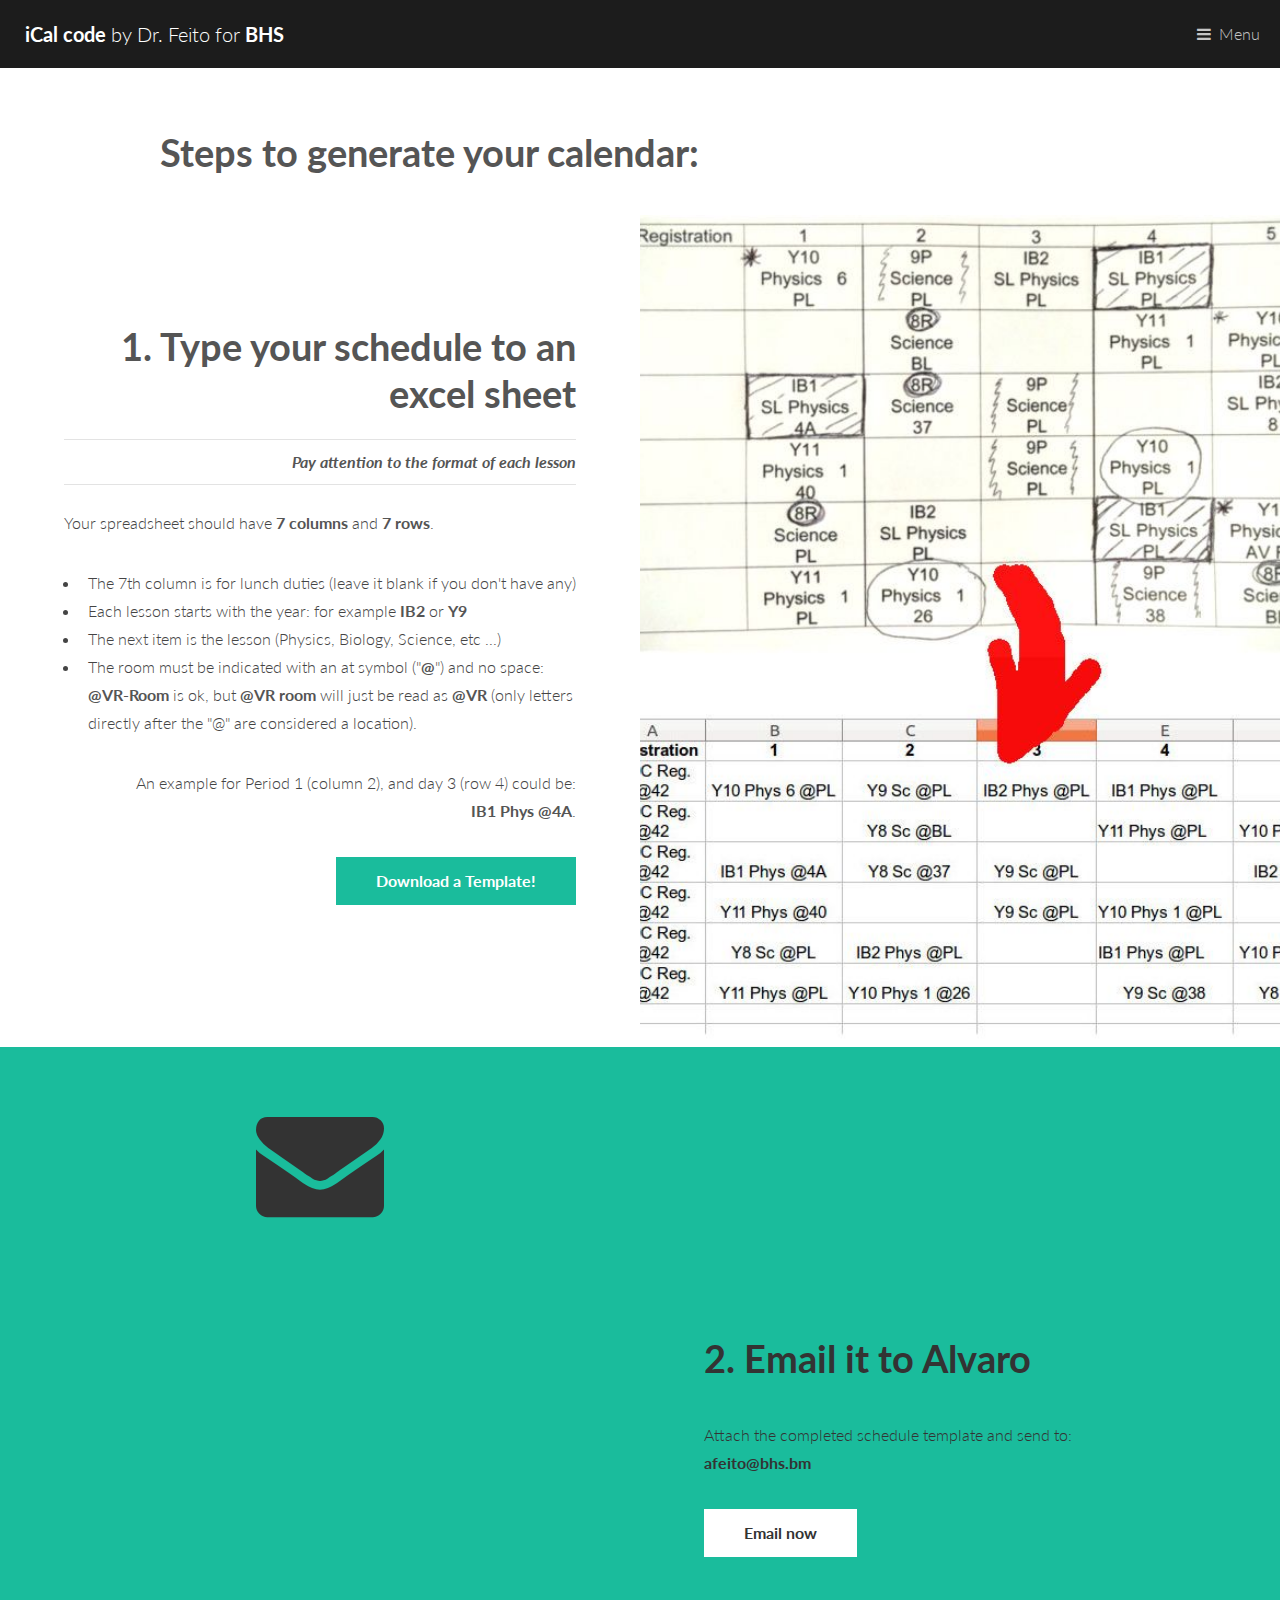
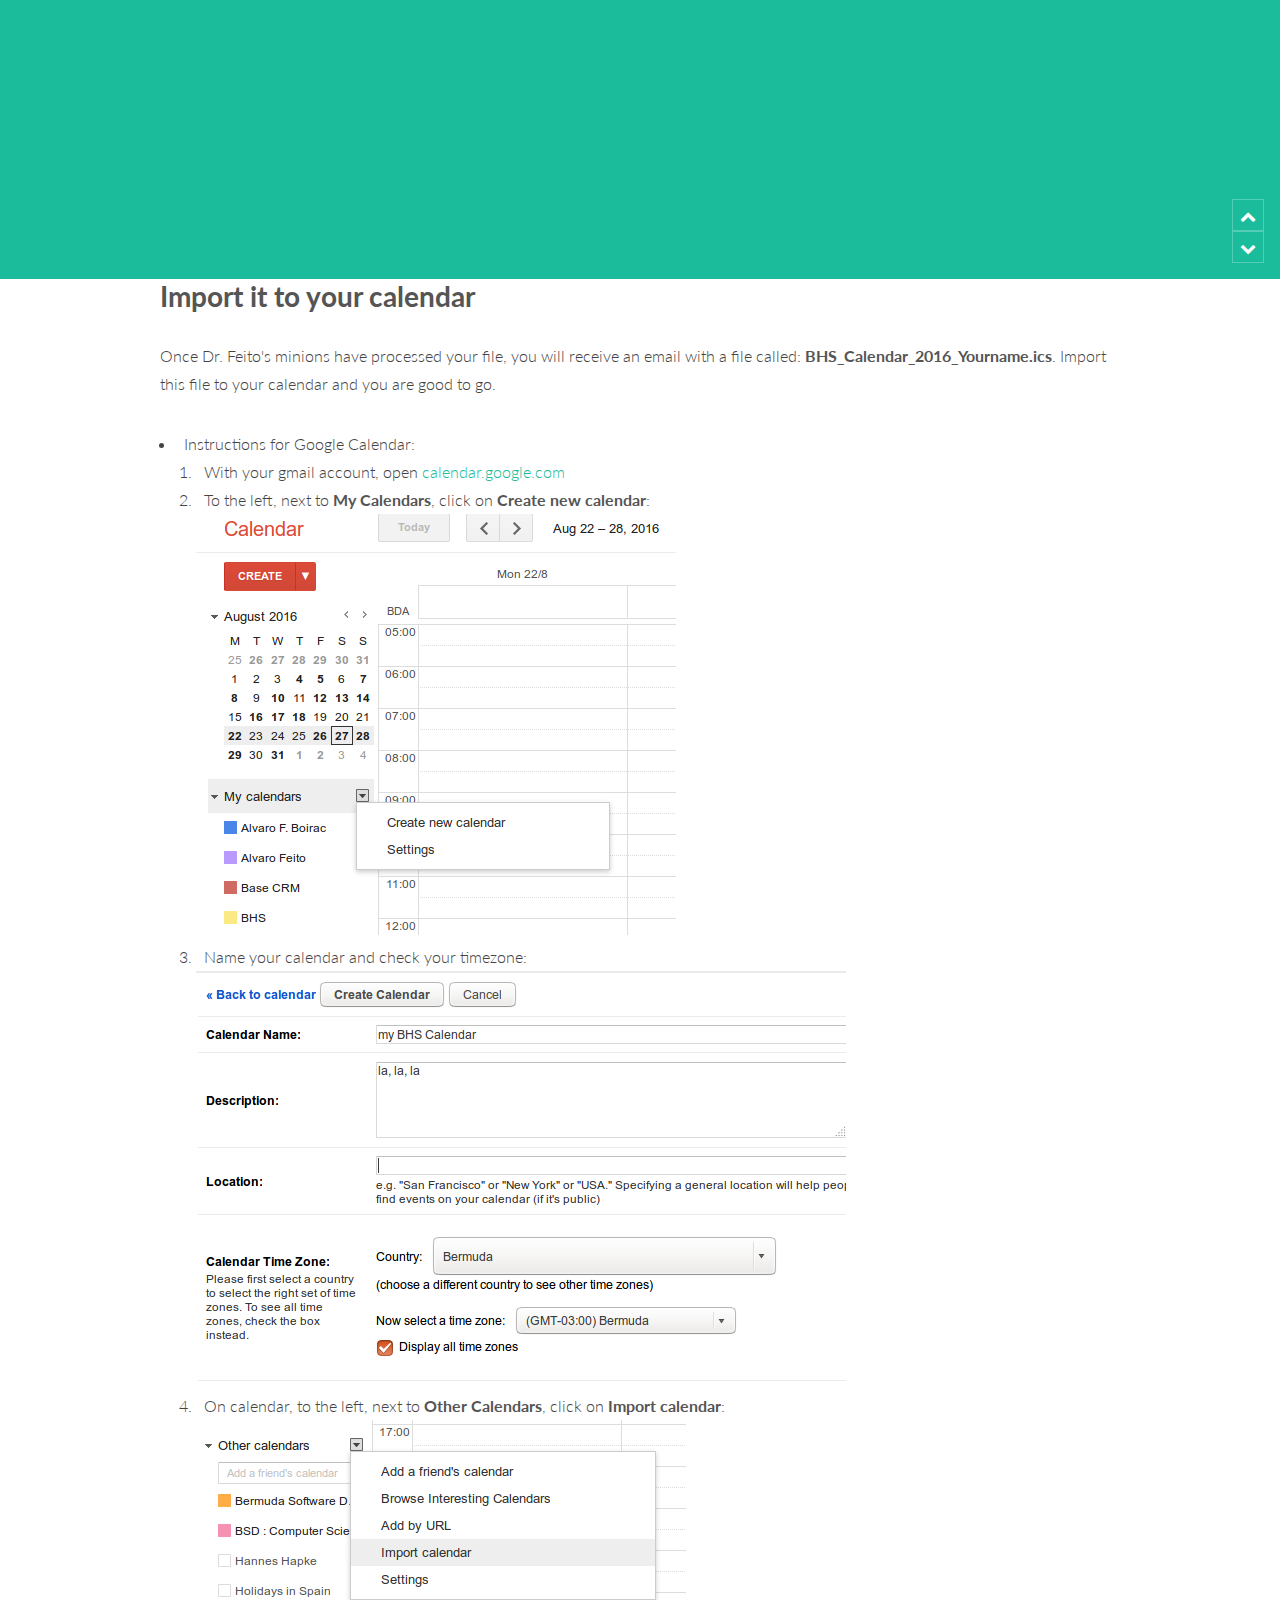
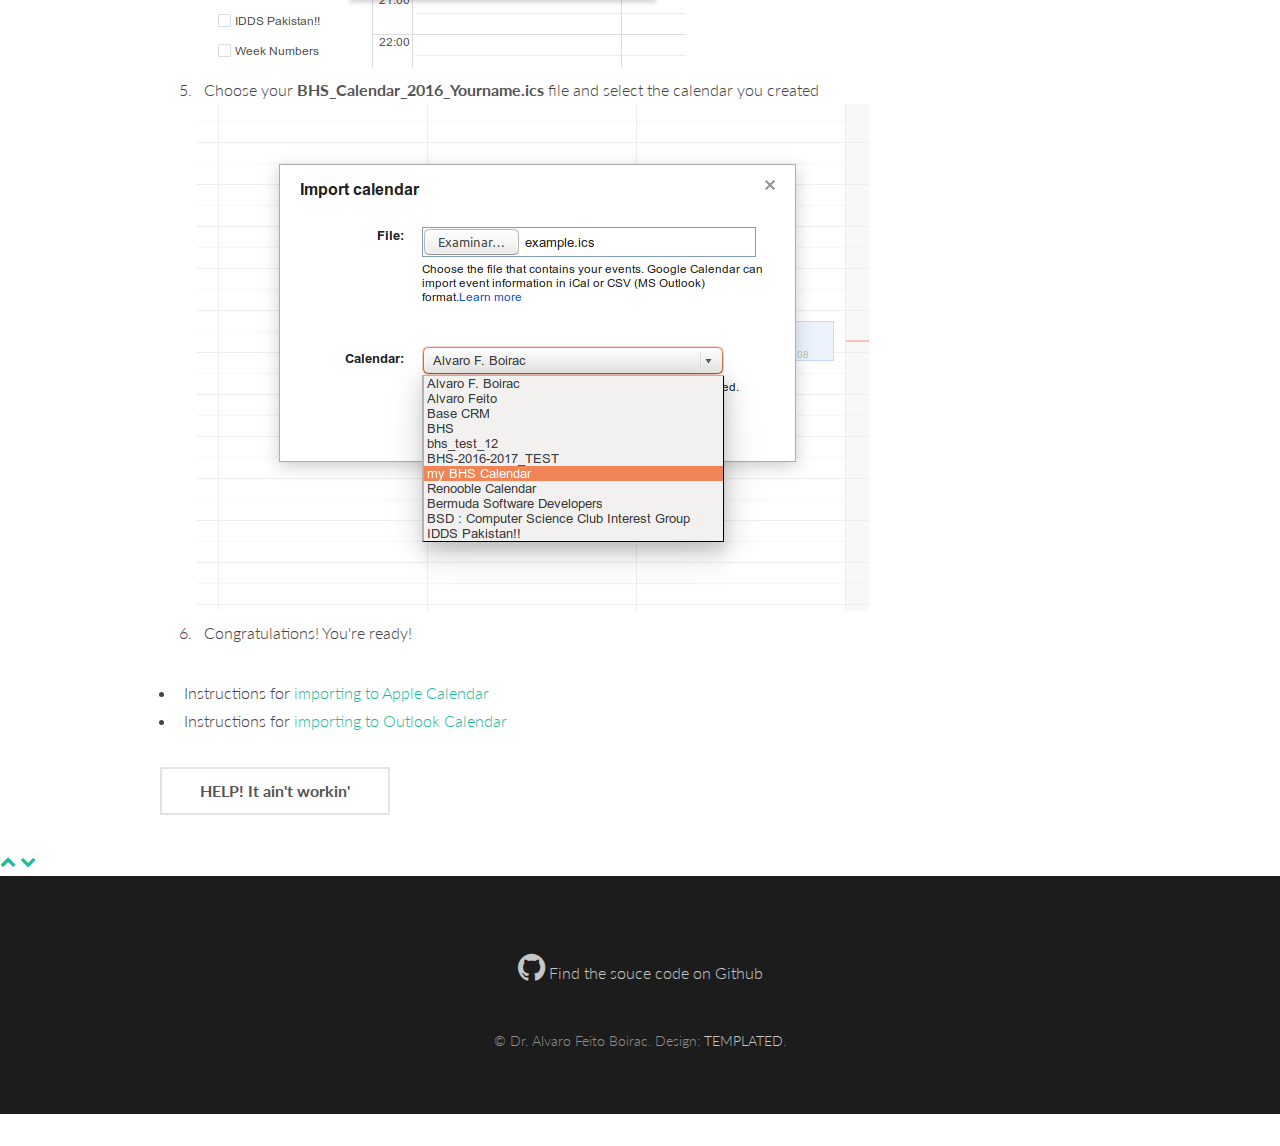
==== get-started/index.html @ 14b626ee "first commit of static website" ====
<!DOCTYPE HTML>
<!--
	Binary by TEMPLATED
	templated.co @templatedco
	Released for free under the Creative Commons Attribution 3.0 license (templated.co/license)
-->
<html>
	<head>
		<title>BHS - iCalendar</title>
		<meta charset="utf-8" />
		<meta name="viewport" content="width=device-width, initial-scale=1" />
		<link rel="stylesheet" href="../assets/css/main.css" />
	</head>
	<body>

		<!-- Header -->
			<header id="header">
				<a href="/" class="logo"><strong>iCal code</strong> by Dr. Feito for <strong>BHS</strong></a>
				<nav>
					<a href="#menu">Menu</a>
				</nav>
			</header>

		<!-- Nav -->
			<nav id="menu">
				<ul class="links">
					<li><a href="/">Home</a></li>
					<li><a href="/get-started/">Get Calendar</a></li>
     				<li><a href="/help/">Help</a></li>
<!-- 					<li><a href="elements.html">Elements</a></li> -->
				</ul>
			</nav>

<section id="main">
				<div class="inner">
					<h1>Steps to generate your calendar:</h1>
 				</div>

		<!-- One -->
			<article id="one" class="post">
				<div class="image">
					<img src="../images/convert_schedule_small.jpg" alt="google calendar conversion" />
				</div>
				<div class="content">
					<div class="inner">
						<header>
							<h2><a href="getting_started.html">1. Type your schedule to an excel sheet</a></h2>
							<p class="info"><strong>Pay attention to the format of each lesson</strong></p>
						</header>

							<p style="text-align:left;">
								Your spreadsheet should have <strong>7 columns</strong> and <strong>7 rows</strong>.
								<ul style="text-align:left;">
								<li>The 7th column is for lunch duties (leave it blank if you don't have any)</li>
								<li>Each lesson starts with the year:  for example <strong>IB2</strong> or <strong>Y9</strong> </li>
								<li>The next item is the lesson (Physics, Biology, Science, etc ...)</li>
								<li>The room must be indicated with an at symbol ("<strong>@</strong>") and no space: <strong>@VR-Room</strong> is ok, but <strong>@VR room</strong> will just be read as <strong>@VR</strong> (only letters directly after the "@" are considered a location). </li>
								</ul>
								An example for Period 1 (column 2), and day 3 (row 4) could be:<br />
								<strong>IB1 Phys @4A</strong>.
							</p>
						<ul class="actions">
							<li><a href="../assets/timetable_template.xlsx" target="_blank" class="button scrolly next"> Download a Template!</a></li>
						</ul>
					</div>
					</div>
			</article>



		<!-- Two -->
			<article id="two" class="post invert style1 alt">
				<div class="image">
				<span class="icon fa-envelope" style="align:center; font-size:8em; color:#333; padding:0 20% 0% 40%"></span>
				</div>
				<div class="content">
					<div class="inner">
						<header>
							<h2><a href="getting_started.html" style="color:#333;">2. Email it to Alvaro</a></h2>


						</header>
						<p style="color:#333;">Attach the completed schedule template and send to: <br />
						<b style="color:#333;"> afeito@bhs.bm </b>
						 </p>
						<ul class="actions">
							<li><a href="mailto:afeito@bhs.bm?Subject=BHS%20Calendar%20request" target="_top" class="button"><span style="color:#333;">Email now</span></a></li>
						</ul>
					</div>
					<div class="postnav">
						<a href="#one" class="scrolly prev"><span class="icon fa-chevron-up"></span></a>
						<a href="#three" class="scrolly next"><span class="icon fa-chevron-down"></span></a>
					</div>
				</div>
			</article>

		<!-- Three -->
<!-- 			<article id="three" class="post style2"> -->
<!-- 				<div class="image">
					<img src="../images/android_template.png" alt="" data-position="80% center" />
				</div>
 -->				<div class="content">
					<div id="#instructions" class="inner">
						<header>
							<h2><a href="getting_started.html">Import it to your calendar</a></h2>
<!-- 							<p class="info">3 days ago by <a href="#">Jane Doe</a></p> -->
						</header>
						<p>Once Dr. Feito's minions have processed your file, you will receive an email with a file called:
						<strong>BHS_Calendar_2016_Yourname.ics</strong>.  Import this file to your calendar and you are good to go.
						</p>
						<p>
						<ul>
							<li>Instructions for Google Calendar:</li>
							<ol>
							<li> With your gmail account, open <a href="https://calendar.google.com/"> calendar.google.com </a></li>
							<li> To the left, next to <strong>My Calendars</strong>, click on <strong>Create new calendar</strong>:</li>
							<img src="../images/tutorial_1.png">
							<li> Name your calendar and check your timezone: </li>
							<img src="../images/tutorial_2.png">
							<li> On calendar, to the left, next to <strong>Other Calendars</strong>, click on <strong>Import calendar</strong>: </li>
							<img src="../images/tutorial_3.png">
							<li> Choose your <strong>BHS_Calendar_2016_Yourname.ics</strong> file and select the calendar you created</li>
							<img src="../images/tutorial_4.png">
							<li>Congratulations! You're ready!</li>
							</ol>

							<li>Instructions for <a href="https://support.apple.com/kb/PH11524?locale=en_GB">importing to Apple Calendar</a></li>
							<li>Instructions for <a href="https://support.office.com/en-us/article/Import-or-subscribe-to-a-calendar-in-Outlook-com-or-Outlook-on-the-web-CFF1429C-5AF6-41EC-A5B4-74F2C278E98C">importing to Outlook Calendar</a></li>
						</ul>
						</p>
						<ul class="actions">
							<li><a href="help.html" class="button alt">HELP! It ain't workin'</a></li>
						</ul>
					</div>
					<div class="postnav">
						<a href="#two" class="scrolly prev"><span class="icon fa-chevron-up"></span></a>
						<a href="#four" class="scrolly next"><span class="icon fa-chevron-down"></span></a>
					</div>
				</div>
<!-- 			</article> -->

		<!-- Footer -->
			<footer id="footer">
				<ul class="icons">
					<li><a href="#" class="icon fa-github"><span class="label">Github</span></a> <a href="https://github.com/alphydan/bhs-ical"> Find the souce code on Github</a></li>
				</ul>
				<div class="copyright">
					&copy; Dr. Alvaro Feito Boirac. Design: <a href="https://templated.co">TEMPLATED</a>.
				</div>
			</footer>

		<!-- Scripts -->
			<script src="../assets/js/jquery.min.js"></script>
			<script src="../assets/js/jquery.scrolly.min.js"></script>
			<script src="../assets/js/skel.min.js"></script>
			<script src="../assets/js/util.js"></script>
			<script src="../assets/js/main.js"></script>

	</body>
</html>
---- assets/css/main.css ----
@charset "UTF-8";
@import url(font-awesome.min.css);
@import url("https://fonts.googleapis.com/css?family=Lato:300,700,300italic,700italic");

/*
	Binary by TEMPLATED
	templated.co @templatedco
	Released for free under the Creative Commons Attribution 3.0 license (templated.co/license)
*/

/* Reset */

	html, body, div, span, applet, object, iframe, h1, h2, h3, h4, h5, h6, p, blockquote, pre, a, abbr, acronym, address, big, cite, code, del, dfn, em, img, ins, kbd, q, s, samp, small, strike, strong, sub, sup, tt, var, b, u, i, center, dl, dt, dd, ol, ul, li, fieldset, form, label, legend, table, caption, tbody, tfoot, thead, tr, th, td, article, aside, canvas, details, embed, figure, figcaption, footer, header, hgroup, menu, nav, output, ruby, section, summary, time, mark, audio, video {
		margin: 0;
		padding: 0;
		border: 0;
		font-size: 100%;
		font: inherit;
		vertical-align: baseline;
	}

	article, aside, details, figcaption, figure, footer, header, hgroup, menu, nav, section {
		display: block;
	}

	body {
		line-height: 1;
	}

	ol, ul {
		list-style: none;
	}

	blockquote, q {
		quotes: none;
	}

	blockquote:before, blockquote:after, q:before, q:after {
		content: '';
		content: none;
	}

	table {
		border-collapse: collapse;
		border-spacing: 0;
	}

	body {
		-webkit-text-size-adjust: none;
	}

/* Box Model */

	*, *:before, *:after {
		-moz-box-sizing: border-box;
		-webkit-box-sizing: border-box;
		box-sizing: border-box;
	}

/* Containers */

	.container {
		margin-left: auto;
		margin-right: auto;
	}

	.container.\31 25\25 {
		width: 100%;
		max-width: 100em;
		min-width: 80em;
	}

	.container.\37 5\25 {
		width: 60em;
	}

	.container.\35 0\25 {
		width: 40em;
	}

	.container.\32 5\25 {
		width: 20em;
	}

	.container {
		width: 80em;
	}

	@media screen and (max-width: 1680px) {

		.container.\31 25\25 {
			width: 100%;
			max-width: 100em;
			min-width: 80em;
		}

		.container.\37 5\25 {
			width: 60em;
		}

		.container.\35 0\25 {
			width: 40em;
		}

		.container.\32 5\25 {
			width: 20em;
		}

		.container {
			width: 80em;
		}

	}

	@media screen and (max-width: 1280px) {

		.container.\31 25\25 {
			width: 100%;
			max-width: 81.25em;
			min-width: 65em;
		}

		.container.\37 5\25 {
			width: 48.75em;
		}

		.container.\35 0\25 {
			width: 32.5em;
		}

		.container.\32 5\25 {
			width: 16.25em;
		}

		.container {
			width: 65em;
		}

	}

	@media screen and (max-width: 980px) {

		.container.\31 25\25 {
			width: 100%;
			max-width: 112.5%;
			min-width: 90%;
		}

		.container.\37 5\25 {
			width: 67.5%;
		}

		.container.\35 0\25 {
			width: 45%;
		}

		.container.\32 5\25 {
			width: 22.5%;
		}

		.container {
			width: 90%;
		}

	}

	@media screen and (max-width: 736px) {

		.container.\31 25\25 {
			width: 100%;
			max-width: 112.5%;
			min-width: 90%;
		}

		.container.\37 5\25 {
			width: 67.5%;
		}

		.container.\35 0\25 {
			width: 45%;
		}

		.container.\32 5\25 {
			width: 22.5%;
		}

		.container {
			width: 90% !important;
		}

	}

	@media screen and (max-width: 480px) {

		.container.\31 25\25 {
			width: 100%;
			max-width: 112.5%;
			min-width: 90%;
		}

		.container.\37 5\25 {
			width: 67.5%;
		}

		.container.\35 0\25 {
			width: 45%;
		}

		.container.\32 5\25 {
			width: 22.5%;
		}

		.container {
			width: 90% !important;
		}

	}

/* Grid */

	.row {
		border-bottom: solid 1px transparent;
		-moz-box-sizing: border-box;
		-webkit-box-sizing: border-box;
		box-sizing: border-box;
	}

	.row > * {
		float: left;
		-moz-box-sizing: border-box;
		-webkit-box-sizing: border-box;
		box-sizing: border-box;
	}

	.row:after, .row:before {
		content: '';
		display: block;
		clear: both;
		height: 0;
	}

	.row.uniform > * > :first-child {
		margin-top: 0;
	}

	.row.uniform > * > :last-child {
		margin-bottom: 0;
	}

	.row.\30 \25 > * {
		padding: 0 0 0 0em;
	}

	.row.\30 \25 {
		margin: 0 0 -1px 0em;
	}

	.row.uniform.\30 \25 > * {
		padding: 0em 0 0 0em;
	}

	.row.uniform.\30 \25 {
		margin: 0em 0 -1px 0em;
	}

	.row > * {
		padding: 0 0 0 2em;
	}

	.row {
		margin: 0 0 -1px -2em;
	}

	.row.uniform > * {
		padding: 2em 0 0 2em;
	}

	.row.uniform {
		margin: -2em 0 -1px -2em;
	}

	.row.\32 00\25 > * {
		padding: 0 0 0 4em;
	}

	.row.\32 00\25 {
		margin: 0 0 -1px -4em;
	}

	.row.uniform.\32 00\25 > * {
		padding: 4em 0 0 4em;
	}

	.row.uniform.\32 00\25 {
		margin: -4em 0 -1px -4em;
	}

	.row.\31 50\25 > * {
		padding: 0 0 0 3em;
	}

	.row.\31 50\25 {
		margin: 0 0 -1px -3em;
	}

	.row.uniform.\31 50\25 > * {
		padding: 3em 0 0 3em;
	}

	.row.uniform.\31 50\25 {
		margin: -3em 0 -1px -3em;
	}

	.row.\35 0\25 > * {
		padding: 0 0 0 1em;
	}

	.row.\35 0\25 {
		margin: 0 0 -1px -1em;
	}

	.row.uniform.\35 0\25 > * {
		padding: 1em 0 0 1em;
	}

	.row.uniform.\35 0\25 {
		margin: -1em 0 -1px -1em;
	}

	.row.\32 5\25 > * {
		padding: 0 0 0 0.5em;
	}

	.row.\32 5\25 {
		margin: 0 0 -1px -0.5em;
	}

	.row.uniform.\32 5\25 > * {
		padding: 0.5em 0 0 0.5em;
	}

	.row.uniform.\32 5\25 {
		margin: -0.5em 0 -1px -0.5em;
	}

	.\31 2u, .\31 2u\24 {
		width: 100%;
		clear: none;
		margin-left: 0;
	}

	.\31 1u, .\31 1u\24 {
		width: 91.6666666667%;
		clear: none;
		margin-left: 0;
	}

	.\31 0u, .\31 0u\24 {
		width: 83.3333333333%;
		clear: none;
		margin-left: 0;
	}

	.\39 u, .\39 u\24 {
		width: 75%;
		clear: none;
		margin-left: 0;
	}

	.\38 u, .\38 u\24 {
		width: 66.6666666667%;
		clear: none;
		margin-left: 0;
	}

	.\37 u, .\37 u\24 {
		width: 58.3333333333%;
		clear: none;
		margin-left: 0;
	}

	.\36 u, .\36 u\24 {
		width: 50%;
		clear: none;
		margin-left: 0;
	}

	.\35 u, .\35 u\24 {
		width: 41.6666666667%;
		clear: none;
		margin-left: 0;
	}

	.\34 u, .\34 u\24 {
		width: 33.3333333333%;
		clear: none;
		margin-left: 0;
	}

	.\33 u, .\33 u\24 {
		width: 25%;
		clear: none;
		margin-left: 0;
	}

	.\32 u, .\32 u\24 {
		width: 16.6666666667%;
		clear: none;
		margin-left: 0;
	}

	.\31 u, .\31 u\24 {
		width: 8.3333333333%;
		clear: none;
		margin-left: 0;
	}

	.\31 2u\24 + *,
	.\31 1u\24 + *,
	.\31 0u\24 + *,
	.\39 u\24 + *,
	.\38 u\24 + *,
	.\37 u\24 + *,
	.\36 u\24 + *,
	.\35 u\24 + *,
	.\34 u\24 + *,
	.\33 u\24 + *,
	.\32 u\24 + *,
	.\31 u\24 + * {
		clear: left;
	}

	.\-11u {
		margin-left: 91.66667%;
	}

	.\-10u {
		margin-left: 83.33333%;
	}

	.\-9u {
		margin-left: 75%;
	}

	.\-8u {
		margin-left: 66.66667%;
	}

	.\-7u {
		margin-left: 58.33333%;
	}

	.\-6u {
		margin-left: 50%;
	}

	.\-5u {
		margin-left: 41.66667%;
	}

	.\-4u {
		margin-left: 33.33333%;
	}

	.\-3u {
		margin-left: 25%;
	}

	.\-2u {
		margin-left: 16.66667%;
	}

	.\-1u {
		margin-left: 8.33333%;
	}

	@media screen and (max-width: 1680px) {

		.row > * {
			padding: 0 0 0 2em;
		}

		.row {
			margin: 0 0 -1px -2em;
		}

		.row.uniform > * {
			padding: 2em 0 0 2em;
		}

		.row.uniform {
			margin: -2em 0 -1px -2em;
		}

		.row.\32 00\25 > * {
			padding: 0 0 0 4em;
		}

		.row.\32 00\25 {
			margin: 0 0 -1px -4em;
		}

		.row.uniform.\32 00\25 > * {
			padding: 4em 0 0 4em;
		}

		.row.uniform.\32 00\25 {
			margin: -4em 0 -1px -4em;
		}

		.row.\31 50\25 > * {
			padding: 0 0 0 3em;
		}

		.row.\31 50\25 {
			margin: 0 0 -1px -3em;
		}

		.row.uniform.\31 50\25 > * {
			padding: 3em 0 0 3em;
		}

		.row.uniform.\31 50\25 {
			margin: -3em 0 -1px -3em;
		}

		.row.\35 0\25 > * {
			padding: 0 0 0 1em;
		}

		.row.\35 0\25 {
			margin: 0 0 -1px -1em;
		}

		.row.uniform.\35 0\25 > * {
			padding: 1em 0 0 1em;
		}

		.row.uniform.\35 0\25 {
			margin: -1em 0 -1px -1em;
		}

		.row.\32 5\25 > * {
			padding: 0 0 0 0.5em;
		}

		.row.\32 5\25 {
			margin: 0 0 -1px -0.5em;
		}

		.row.uniform.\32 5\25 > * {
			padding: 0.5em 0 0 0.5em;
		}

		.row.uniform.\32 5\25 {
			margin: -0.5em 0 -1px -0.5em;
		}

		.\31 2u\28xlarge\29, .\31 2u\24\28xlarge\29 {
			width: 100%;
			clear: none;
			margin-left: 0;
		}

		.\31 1u\28xlarge\29, .\31 1u\24\28xlarge\29 {
			width: 91.6666666667%;
			clear: none;
			margin-left: 0;
		}

		.\31 0u\28xlarge\29, .\31 0u\24\28xlarge\29 {
			width: 83.3333333333%;
			clear: none;
			margin-left: 0;
		}

		.\39 u\28xlarge\29, .\39 u\24\28xlarge\29 {
			width: 75%;
			clear: none;
			margin-left: 0;
		}

		.\38 u\28xlarge\29, .\38 u\24\28xlarge\29 {
			width: 66.6666666667%;
			clear: none;
			margin-left: 0;
		}

		.\37 u\28xlarge\29, .\37 u\24\28xlarge\29 {
			width: 58.3333333333%;
			clear: none;
			margin-left: 0;
		}

		.\36 u\28xlarge\29, .\36 u\24\28xlarge\29 {
			width: 50%;
			clear: none;
			margin-left: 0;
		}

		.\35 u\28xlarge\29, .\35 u\24\28xlarge\29 {
			width: 41.6666666667%;
			clear: none;
			margin-left: 0;
		}

		.\34 u\28xlarge\29, .\34 u\24\28xlarge\29 {
			width: 33.3333333333%;
			clear: none;
			margin-left: 0;
		}

		.\33 u\28xlarge\29, .\33 u\24\28xlarge\29 {
			width: 25%;
			clear: none;
			margin-left: 0;
		}

		.\32 u\28xlarge\29, .\32 u\24\28xlarge\29 {
			width: 16.6666666667%;
			clear: none;
			margin-left: 0;
		}

		.\31 u\28xlarge\29, .\31 u\24\28xlarge\29 {
			width: 8.3333333333%;
			clear: none;
			margin-left: 0;
		}

		.\31 2u\24\28xlarge\29 + *,
		.\31 1u\24\28xlarge\29 + *,
		.\31 0u\24\28xlarge\29 + *,
		.\39 u\24\28xlarge\29 + *,
		.\38 u\24\28xlarge\29 + *,
		.\37 u\24\28xlarge\29 + *,
		.\36 u\24\28xlarge\29 + *,
		.\35 u\24\28xlarge\29 + *,
		.\34 u\24\28xlarge\29 + *,
		.\33 u\24\28xlarge\29 + *,
		.\32 u\24\28xlarge\29 + *,
		.\31 u\24\28xlarge\29 + * {
			clear: left;
		}

		.\-11u\28xlarge\29 {
			margin-left: 91.66667%;
		}

		.\-10u\28xlarge\29 {
			margin-left: 83.33333%;
		}

		.\-9u\28xlarge\29 {
			margin-left: 75%;
		}

		.\-8u\28xlarge\29 {
			margin-left: 66.66667%;
		}

		.\-7u\28xlarge\29 {
			margin-left: 58.33333%;
		}

		.\-6u\28xlarge\29 {
			margin-left: 50%;
		}

		.\-5u\28xlarge\29 {
			margin-left: 41.66667%;
		}

		.\-4u\28xlarge\29 {
			margin-left: 33.33333%;
		}

		.\-3u\28xlarge\29 {
			margin-left: 25%;
		}

		.\-2u\28xlarge\29 {
			margin-left: 16.66667%;
		}

		.\-1u\28xlarge\29 {
			margin-left: 8.33333%;
		}

	}

	@media screen and (max-width: 1280px) {

		.row > * {
			padding: 0 0 0 1.5em;
		}

		.row {
			margin: 0 0 -1px -1.5em;
		}

		.row.uniform > * {
			padding: 1.5em 0 0 1.5em;
		}

		.row.uniform {
			margin: -1.5em 0 -1px -1.5em;
		}

		.row.\32 00\25 > * {
			padding: 0 0 0 3em;
		}

		.row.\32 00\25 {
			margin: 0 0 -1px -3em;
		}

		.row.uniform.\32 00\25 > * {
			padding: 3em 0 0 3em;
		}

		.row.uniform.\32 00\25 {
			margin: -3em 0 -1px -3em;
		}

		.row.\31 50\25 > * {
			padding: 0 0 0 2.25em;
		}

		.row.\31 50\25 {
			margin: 0 0 -1px -2.25em;
		}

		.row.uniform.\31 50\25 > * {
			padding: 2.25em 0 0 2.25em;
		}

		.row.uniform.\31 50\25 {
			margin: -2.25em 0 -1px -2.25em;
		}

		.row.\35 0\25 > * {
			padding: 0 0 0 0.75em;
		}

		.row.\35 0\25 {
			margin: 0 0 -1px -0.75em;
		}

		.row.uniform.\35 0\25 > * {
			padding: 0.75em 0 0 0.75em;
		}

		.row.uniform.\35 0\25 {
			margin: -0.75em 0 -1px -0.75em;
		}

		.row.\32 5\25 > * {
			padding: 0 0 0 0.375em;
		}

		.row.\32 5\25 {
			margin: 0 0 -1px -0.375em;
		}

		.row.uniform.\32 5\25 > * {
			padding: 0.375em 0 0 0.375em;
		}

		.row.uniform.\32 5\25 {
			margin: -0.375em 0 -1px -0.375em;
		}

		.\31 2u\28large\29, .\31 2u\24\28large\29 {
			width: 100%;
			clear: none;
			margin-left: 0;
		}

		.\31 1u\28large\29, .\31 1u\24\28large\29 {
			width: 91.6666666667%;
			clear: none;
			margin-left: 0;
		}

		.\31 0u\28large\29, .\31 0u\24\28large\29 {
			width: 83.3333333333%;
			clear: none;
			margin-left: 0;
		}

		.\39 u\28large\29, .\39 u\24\28large\29 {
			width: 75%;
			clear: none;
			margin-left: 0;
		}

		.\38 u\28large\29, .\38 u\24\28large\29 {
			width: 66.6666666667%;
			clear: none;
			margin-left: 0;
		}

		.\37 u\28large\29, .\37 u\24\28large\29 {
			width: 58.3333333333%;
			clear: none;
			margin-left: 0;
		}

		.\36 u\28large\29, .\36 u\24\28large\29 {
			width: 50%;
			clear: none;
			margin-left: 0;
		}

		.\35 u\28large\29, .\35 u\24\28large\29 {
			width: 41.6666666667%;
			clear: none;
			margin-left: 0;
		}

		.\34 u\28large\29, .\34 u\24\28large\29 {
			width: 33.3333333333%;
			clear: none;
			margin-left: 0;
		}

		.\33 u\28large\29, .\33 u\24\28large\29 {
			width: 25%;
			clear: none;
			margin-left: 0;
		}

		.\32 u\28large\29, .\32 u\24\28large\29 {
			width: 16.6666666667%;
			clear: none;
			margin-left: 0;
		}

		.\31 u\28large\29, .\31 u\24\28large\29 {
			width: 8.3333333333%;
			clear: none;
			margin-left: 0;
		}

		.\31 2u\24\28large\29 + *,
		.\31 1u\24\28large\29 + *,
		.\31 0u\24\28large\29 + *,
		.\39 u\24\28large\29 + *,
		.\38 u\24\28large\29 + *,
		.\37 u\24\28large\29 + *,
		.\36 u\24\28large\29 + *,
		.\35 u\24\28large\29 + *,
		.\34 u\24\28large\29 + *,
		.\33 u\24\28large\29 + *,
		.\32 u\24\28large\29 + *,
		.\31 u\24\28large\29 + * {
			clear: left;
		}

		.\-11u\28large\29 {
			margin-left: 91.66667%;
		}

		.\-10u\28large\29 {
			margin-left: 83.33333%;
		}

		.\-9u\28large\29 {
			margin-left: 75%;
		}

		.\-8u\28large\29 {
			margin-left: 66.66667%;
		}

		.\-7u\28large\29 {
			margin-left: 58.33333%;
		}

		.\-6u\28large\29 {
			margin-left: 50%;
		}

		.\-5u\28large\29 {
			margin-left: 41.66667%;
		}

		.\-4u\28large\29 {
			margin-left: 33.33333%;
		}

		.\-3u\28large\29 {
			margin-left: 25%;
		}

		.\-2u\28large\29 {
			margin-left: 16.66667%;
		}

		.\-1u\28large\29 {
			margin-left: 8.33333%;
		}

	}

	@media screen and (max-width: 980px) {

		.row > * {
			padding: 0 0 0 1.5em;
		}

		.row {
			margin: 0 0 -1px -1.5em;
		}

		.row.uniform > * {
			padding: 1.5em 0 0 1.5em;
		}

		.row.uniform {
			margin: -1.5em 0 -1px -1.5em;
		}

		.row.\32 00\25 > * {
			padding: 0 0 0 3em;
		}

		.row.\32 00\25 {
			margin: 0 0 -1px -3em;
		}

		.row.uniform.\32 00\25 > * {
			padding: 3em 0 0 3em;
		}

		.row.uniform.\32 00\25 {
			margin: -3em 0 -1px -3em;
		}

		.row.\31 50\25 > * {
			padding: 0 0 0 2.25em;
		}

		.row.\31 50\25 {
			margin: 0 0 -1px -2.25em;
		}

		.row.uniform.\31 50\25 > * {
			padding: 2.25em 0 0 2.25em;
		}

		.row.uniform.\31 50\25 {
			margin: -2.25em 0 -1px -2.25em;
		}

		.row.\35 0\25 > * {
			padding: 0 0 0 0.75em;
		}

		.row.\35 0\25 {
			margin: 0 0 -1px -0.75em;
		}

		.row.uniform.\35 0\25 > * {
			padding: 0.75em 0 0 0.75em;
		}

		.row.uniform.\35 0\25 {
			margin: -0.75em 0 -1px -0.75em;
		}

		.row.\32 5\25 > * {
			padding: 0 0 0 0.375em;
		}

		.row.\32 5\25 {
			margin: 0 0 -1px -0.375em;
		}

		.row.uniform.\32 5\25 > * {
			padding: 0.375em 0 0 0.375em;
		}

		.row.uniform.\32 5\25 {
			margin: -0.375em 0 -1px -0.375em;
		}

		.\31 2u\28medium\29, .\31 2u\24\28medium\29 {
			width: 100%;
			clear: none;
			margin-left: 0;
		}

		.\31 1u\28medium\29, .\31 1u\24\28medium\29 {
			width: 91.6666666667%;
			clear: none;
			margin-left: 0;
		}

		.\31 0u\28medium\29, .\31 0u\24\28medium\29 {
			width: 83.3333333333%;
			clear: none;
			margin-left: 0;
		}

		.\39 u\28medium\29, .\39 u\24\28medium\29 {
			width: 75%;
			clear: none;
			margin-left: 0;
		}

		.\38 u\28medium\29, .\38 u\24\28medium\29 {
			width: 66.6666666667%;
			clear: none;
			margin-left: 0;
		}

		.\37 u\28medium\29, .\37 u\24\28medium\29 {
			width: 58.3333333333%;
			clear: none;
			margin-left: 0;
		}

		.\36 u\28medium\29, .\36 u\24\28medium\29 {
			width: 50%;
			clear: none;
			margin-left: 0;
		}

		.\35 u\28medium\29, .\35 u\24\28medium\29 {
			width: 41.6666666667%;
			clear: none;
			margin-left: 0;
		}

		.\34 u\28medium\29, .\34 u\24\28medium\29 {
			width: 33.3333333333%;
			clear: none;
			margin-left: 0;
		}

		.\33 u\28medium\29, .\33 u\24\28medium\29 {
			width: 25%;
			clear: none;
			margin-left: 0;
		}

		.\32 u\28medium\29, .\32 u\24\28medium\29 {
			width: 16.6666666667%;
			clear: none;
			margin-left: 0;
		}

		.\31 u\28medium\29, .\31 u\24\28medium\29 {
			width: 8.3333333333%;
			clear: none;
			margin-left: 0;
		}

		.\31 2u\24\28medium\29 + *,
		.\31 1u\24\28medium\29 + *,
		.\31 0u\24\28medium\29 + *,
		.\39 u\24\28medium\29 + *,
		.\38 u\24\28medium\29 + *,
		.\37 u\24\28medium\29 + *,
		.\36 u\24\28medium\29 + *,
		.\35 u\24\28medium\29 + *,
		.\34 u\24\28medium\29 + *,
		.\33 u\24\28medium\29 + *,
		.\32 u\24\28medium\29 + *,
		.\31 u\24\28medium\29 + * {
			clear: left;
		}

		.\-11u\28medium\29 {
			margin-left: 91.66667%;
		}

		.\-10u\28medium\29 {
			margin-left: 83.33333%;
		}

		.\-9u\28medium\29 {
			margin-left: 75%;
		}

		.\-8u\28medium\29 {
			margin-left: 66.66667%;
		}

		.\-7u\28medium\29 {
			margin-left: 58.33333%;
		}

		.\-6u\28medium\29 {
			margin-left: 50%;
		}

		.\-5u\28medium\29 {
			margin-left: 41.66667%;
		}

		.\-4u\28medium\29 {
			margin-left: 33.33333%;
		}

		.\-3u\28medium\29 {
			margin-left: 25%;
		}

		.\-2u\28medium\29 {
			margin-left: 16.66667%;
		}

		.\-1u\28medium\29 {
			margin-left: 8.33333%;
		}

	}

	@media screen and (max-width: 736px) {

		.row > * {
			padding: 0 0 0 1.25em;
		}

		.row {
			margin: 0 0 -1px -1.25em;
		}

		.row.uniform > * {
			padding: 1.25em 0 0 1.25em;
		}

		.row.uniform {
			margin: -1.25em 0 -1px -1.25em;
		}

		.row.\32 00\25 > * {
			padding: 0 0 0 2.5em;
		}

		.row.\32 00\25 {
			margin: 0 0 -1px -2.5em;
		}

		.row.uniform.\32 00\25 > * {
			padding: 2.5em 0 0 2.5em;
		}

		.row.uniform.\32 00\25 {
			margin: -2.5em 0 -1px -2.5em;
		}

		.row.\31 50\25 > * {
			padding: 0 0 0 1.875em;
		}

		.row.\31 50\25 {
			margin: 0 0 -1px -1.875em;
		}

		.row.uniform.\31 50\25 > * {
			padding: 1.875em 0 0 1.875em;
		}

		.row.uniform.\31 50\25 {
			margin: -1.875em 0 -1px -1.875em;
		}

		.row.\35 0\25 > * {
			padding: 0 0 0 0.625em;
		}

		.row.\35 0\25 {
			margin: 0 0 -1px -0.625em;
		}

		.row.uniform.\35 0\25 > * {
			padding: 0.625em 0 0 0.625em;
		}

		.row.uniform.\35 0\25 {
			margin: -0.625em 0 -1px -0.625em;
		}

		.row.\32 5\25 > * {
			padding: 0 0 0 0.3125em;
		}

		.row.\32 5\25 {
			margin: 0 0 -1px -0.3125em;
		}

		.row.uniform.\32 5\25 > * {
			padding: 0.3125em 0 0 0.3125em;
		}

		.row.uniform.\32 5\25 {
			margin: -0.3125em 0 -1px -0.3125em;
		}

		.\31 2u\28small\29, .\31 2u\24\28small\29 {
			width: 100%;
			clear: none;
			margin-left: 0;
		}

		.\31 1u\28small\29, .\31 1u\24\28small\29 {
			width: 91.6666666667%;
			clear: none;
			margin-left: 0;
		}

		.\31 0u\28small\29, .\31 0u\24\28small\29 {
			width: 83.3333333333%;
			clear: none;
			margin-left: 0;
		}

		.\39 u\28small\29, .\39 u\24\28small\29 {
			width: 75%;
			clear: none;
			margin-left: 0;
		}

		.\38 u\28small\29, .\38 u\24\28small\29 {
			width: 66.6666666667%;
			clear: none;
			margin-left: 0;
		}

		.\37 u\28small\29, .\37 u\24\28small\29 {
			width: 58.3333333333%;
			clear: none;
			margin-left: 0;
		}

		.\36 u\28small\29, .\36 u\24\28small\29 {
			width: 50%;
			clear: none;
			margin-left: 0;
		}

		.\35 u\28small\29, .\35 u\24\28small\29 {
			width: 41.6666666667%;
			clear: none;
			margin-left: 0;
		}

		.\34 u\28small\29, .\34 u\24\28small\29 {
			width: 33.3333333333%;
			clear: none;
			margin-left: 0;
		}

		.\33 u\28small\29, .\33 u\24\28small\29 {
			width: 25%;
			clear: none;
			margin-left: 0;
		}

		.\32 u\28small\29, .\32 u\24\28small\29 {
			width: 16.6666666667%;
			clear: none;
			margin-left: 0;
		}

		.\31 u\28small\29, .\31 u\24\28small\29 {
			width: 8.3333333333%;
			clear: none;
			margin-left: 0;
		}

		.\31 2u\24\28small\29 + *,
		.\31 1u\24\28small\29 + *,
		.\31 0u\24\28small\29 + *,
		.\39 u\24\28small\29 + *,
		.\38 u\24\28small\29 + *,
		.\37 u\24\28small\29 + *,
		.\36 u\24\28small\29 + *,
		.\35 u\24\28small\29 + *,
		.\34 u\24\28small\29 + *,
		.\33 u\24\28small\29 + *,
		.\32 u\24\28small\29 + *,
		.\31 u\24\28small\29 + * {
			clear: left;
		}

		.\-11u\28small\29 {
			margin-left: 91.66667%;
		}

		.\-10u\28small\29 {
			margin-left: 83.33333%;
		}

		.\-9u\28small\29 {
			margin-left: 75%;
		}

		.\-8u\28small\29 {
			margin-left: 66.66667%;
		}

		.\-7u\28small\29 {
			margin-left: 58.33333%;
		}

		.\-6u\28small\29 {
			margin-left: 50%;
		}

		.\-5u\28small\29 {
			margin-left: 41.66667%;
		}

		.\-4u\28small\29 {
			margin-left: 33.33333%;
		}

		.\-3u\28small\29 {
			margin-left: 25%;
		}

		.\-2u\28small\29 {
			margin-left: 16.66667%;
		}

		.\-1u\28small\29 {
			margin-left: 8.33333%;
		}

	}

	@media screen and (max-width: 480px) {

		.row > * {
			padding: 0 0 0 1.25em;
		}

		.row {
			margin: 0 0 -1px -1.25em;
		}

		.row.uniform > * {
			padding: 1.25em 0 0 1.25em;
		}

		.row.uniform {
			margin: -1.25em 0 -1px -1.25em;
		}

		.row.\32 00\25 > * {
			padding: 0 0 0 2.5em;
		}

		.row.\32 00\25 {
			margin: 0 0 -1px -2.5em;
		}

		.row.uniform.\32 00\25 > * {
			padding: 2.5em 0 0 2.5em;
		}

		.row.uniform.\32 00\25 {
			margin: -2.5em 0 -1px -2.5em;
		}

		.row.\31 50\25 > * {
			padding: 0 0 0 1.875em;
		}

		.row.\31 50\25 {
			margin: 0 0 -1px -1.875em;
		}

		.row.uniform.\31 50\25 > * {
			padding: 1.875em 0 0 1.875em;
		}

		.row.uniform.\31 50\25 {
			margin: -1.875em 0 -1px -1.875em;
		}

		.row.\35 0\25 > * {
			padding: 0 0 0 0.625em;
		}

		.row.\35 0\25 {
			margin: 0 0 -1px -0.625em;
		}

		.row.uniform.\35 0\25 > * {
			padding: 0.625em 0 0 0.625em;
		}

		.row.uniform.\35 0\25 {
			margin: -0.625em 0 -1px -0.625em;
		}

		.row.\32 5\25 > * {
			padding: 0 0 0 0.3125em;
		}

		.row.\32 5\25 {
			margin: 0 0 -1px -0.3125em;
		}

		.row.uniform.\32 5\25 > * {
			padding: 0.3125em 0 0 0.3125em;
		}

		.row.uniform.\32 5\25 {
			margin: -0.3125em 0 -1px -0.3125em;
		}

		.\31 2u\28xsmall\29, .\31 2u\24\28xsmall\29 {
			width: 100%;
			clear: none;
			margin-left: 0;
		}

		.\31 1u\28xsmall\29, .\31 1u\24\28xsmall\29 {
			width: 91.6666666667%;
			clear: none;
			margin-left: 0;
		}

		.\31 0u\28xsmall\29, .\31 0u\24\28xsmall\29 {
			width: 83.3333333333%;
			clear: none;
			margin-left: 0;
		}

		.\39 u\28xsmall\29, .\39 u\24\28xsmall\29 {
			width: 75%;
			clear: none;
			margin-left: 0;
		}

		.\38 u\28xsmall\29, .\38 u\24\28xsmall\29 {
			width: 66.6666666667%;
			clear: none;
			margin-left: 0;
		}

		.\37 u\28xsmall\29, .\37 u\24\28xsmall\29 {
			width: 58.3333333333%;
			clear: none;
			margin-left: 0;
		}

		.\36 u\28xsmall\29, .\36 u\24\28xsmall\29 {
			width: 50%;
			clear: none;
			margin-left: 0;
		}

		.\35 u\28xsmall\29, .\35 u\24\28xsmall\29 {
			width: 41.6666666667%;
			clear: none;
			margin-left: 0;
		}

		.\34 u\28xsmall\29, .\34 u\24\28xsmall\29 {
			width: 33.3333333333%;
			clear: none;
			margin-left: 0;
		}

		.\33 u\28xsmall\29, .\33 u\24\28xsmall\29 {
			width: 25%;
			clear: none;
			margin-left: 0;
		}

		.\32 u\28xsmall\29, .\32 u\24\28xsmall\29 {
			width: 16.6666666667%;
			clear: none;
			margin-left: 0;
		}

		.\31 u\28xsmall\29, .\31 u\24\28xsmall\29 {
			width: 8.3333333333%;
			clear: none;
			margin-left: 0;
		}

		.\31 2u\24\28xsmall\29 + *,
		.\31 1u\24\28xsmall\29 + *,
		.\31 0u\24\28xsmall\29 + *,
		.\39 u\24\28xsmall\29 + *,
		.\38 u\24\28xsmall\29 + *,
		.\37 u\24\28xsmall\29 + *,
		.\36 u\24\28xsmall\29 + *,
		.\35 u\24\28xsmall\29 + *,
		.\34 u\24\28xsmall\29 + *,
		.\33 u\24\28xsmall\29 + *,
		.\32 u\24\28xsmall\29 + *,
		.\31 u\24\28xsmall\29 + * {
			clear: left;
		}

		.\-11u\28xsmall\29 {
			margin-left: 91.66667%;
		}

		.\-10u\28xsmall\29 {
			margin-left: 83.33333%;
		}

		.\-9u\28xsmall\29 {
			margin-left: 75%;
		}

		.\-8u\28xsmall\29 {
			margin-left: 66.66667%;
		}

		.\-7u\28xsmall\29 {
			margin-left: 58.33333%;
		}

		.\-6u\28xsmall\29 {
			margin-left: 50%;
		}

		.\-5u\28xsmall\29 {
			margin-left: 41.66667%;
		}

		.\-4u\28xsmall\29 {
			margin-left: 33.33333%;
		}

		.\-3u\28xsmall\29 {
			margin-left: 25%;
		}

		.\-2u\28xsmall\29 {
			margin-left: 16.66667%;
		}

		.\-1u\28xsmall\29 {
			margin-left: 8.33333%;
		}

	}

/* Basic */

	@-ms-viewport {
		width: device-width;
	}

	body {
		-ms-overflow-style: scrollbar;
	}

	@media screen and (max-width: 480px) {

		html, body {
			min-width: 320px;
		}

	}

	body {
		background: #fff;
	}

		body.is-loading *, body.is-loading *:before, body.is-loading *:after {
			-moz-animation: none !important;
			-webkit-animation: none !important;
			-ms-animation: none !important;
			animation: none !important;
			-moz-transition: none !important;
			-webkit-transition: none !important;
			-ms-transition: none !important;
			transition: none !important;
		}

/* Type */

	body {
		background-color: #fff;
		color: #444;
	}

	body, input, select, textarea {
		font-family: "Lato", Arial, Helvetica, sans-serif;
		font-size: 16pt;
		font-weight: 300;
		line-height: 1.75;
	}

		@media screen and (max-width: 1680px) {

			body, input, select, textarea {
				font-size: 13pt;
			}

		}

		@media screen and (max-width: 1280px) {

			body, input, select, textarea {
				font-size: 12pt;
			}

		}

	a {
		text-decoration: none;
	}

		a:hover {
			text-decoration: underline;
		}

	strong, b {
		font-weight: 700;
	}

	em, i {
		font-style: italic;
	}

	p {
		margin: 0 0 2em 0;
	}

	h1, h2, h3, h4, h5, h6 {
		font-weight: 700;
		line-height: 1.25;
		margin: 0 0 1em 0;
	}

		h1 a, h2 a, h3 a, h4 a, h5 a, h6 a {
			color: inherit;
		}

	h1 {
		font-size: 2.35em;
	}

	h2 {
		font-size: 1.75em;
	}

	h3 {
		font-size: 1.35em;
	}

	h4 {
		font-size: 1.1em;
	}

	h5 {
		font-size: 0.9em;
	}

	h6 {
		font-size: 0.7em;
	}

	sub {
		font-size: 0.8em;
		position: relative;
		top: 0.5em;
	}

	sup {
		font-size: 0.8em;
		position: relative;
		top: -0.5em;
	}

	blockquote {
		border-left: solid 4px;
		font-style: italic;
		margin: 0 0 2em 0;
		padding: 0.5em 0 0.5em 2em;
	}

	code {
		border-radius: 0;
		border: solid 1px;
		font-family: "Courier New", monospace;
		font-size: 0.9em;
		margin: 0 0.25em;
		padding: 0.25em 0.65em;
	}

	pre {
		-webkit-overflow-scrolling: touch;
		font-family: "Courier New", monospace;
		font-size: 0.9em;
		margin: 0 0 2em 0;
	}

		pre code {
			display: block;
			line-height: 1.75;
			padding: 1em 1.5em;
			overflow-x: auto;
		}

	hr {
		border: 0;
		border-bottom: solid 1px;
		margin: 2em 0;
	}

		hr.major {
			margin: 3em 0;
		}

	.align-left {
		text-align: left;
	}

	.align-center {
		text-align: center;
	}

	.align-right {
		text-align: right;
	}

	input, select, textarea {
		color: #555;
	}

	a {
		color: #1abc9c;
	}

	strong, b {
		color: #555;
	}

	h1, h2, h3, h4, h5, h6 {
		color: #555;
	}

	blockquote {
		border-left-color: rgba(144, 144, 144, 0.25);
	}

	code {
		background: rgba(144, 144, 144, 0.075);
		border-color: rgba(144, 144, 144, 0.25);
	}

	hr {
		border-bottom-color: rgba(144, 144, 144, 0.25);
	}

/* Box */

	.box {
		border-radius: 0;
		border: solid 1px;
		margin-bottom: 2em;
		padding: 1.5em;
	}

		.box > :last-child,
		.box > :last-child > :last-child,
		.box > :last-child > :last-child > :last-child {
			margin-bottom: 0;
		}

		.box.alt {
			border: 0;
			border-radius: 0;
			padding: 0;
		}

	.box {
		border-color: rgba(144, 144, 144, 0.25);
	}

/* Button */

	input[type="submit"],
	input[type="reset"],
	input[type="button"],
	button,
	.button {
		-moz-appearance: none;
		-webkit-appearance: none;
		-ms-appearance: none;
		appearance: none;
		-moz-transition: background-color 0.2s ease-in-out, color 0.2s ease-in-out;
		-webkit-transition: background-color 0.2s ease-in-out, color 0.2s ease-in-out;
		-ms-transition: background-color 0.2s ease-in-out, color 0.2s ease-in-out;
		transition: background-color 0.2s ease-in-out, color 0.2s ease-in-out;
		border-radius: 0;
		border: 0;
		cursor: pointer;
		display: inline-block;
		font-weight: 700;
		height: 3em;
		line-height: 3em;
		padding: 0 2.5em;
		text-align: center;
		text-decoration: none;
		white-space: nowrap;
	}

		input[type="submit"]:hover,
		input[type="reset"]:hover,
		input[type="button"]:hover,
		button:hover,
		.button:hover {
			text-decoration: none;
		}

		input[type="submit"].icon,
		input[type="reset"].icon,
		input[type="button"].icon,
		button.icon,
		.button.icon {
			padding-left: 1.35em;
		}

			input[type="submit"].icon:before,
			input[type="reset"].icon:before,
			input[type="button"].icon:before,
			button.icon:before,
			.button.icon:before {
				margin-right: 0.5em;
			}

		input[type="submit"].fit,
		input[type="reset"].fit,
		input[type="button"].fit,
		button.fit,
		.button.fit {
			display: block;
			margin: 0 0 1em 0;
			width: 100%;
		}

		input[type="submit"].small,
		input[type="reset"].small,
		input[type="button"].small,
		button.small,
		.button.small {
			font-size: 0.8em;
		}

		input[type="submit"].big,
		input[type="reset"].big,
		input[type="button"].big,
		button.big,
		.button.big {
			font-size: 1.25em;
		}

		input[type="submit"].disabled, input[type="submit"]:disabled,
		input[type="reset"].disabled,
		input[type="reset"]:disabled,
		input[type="button"].disabled,
		input[type="button"]:disabled,
		button.disabled,
		button:disabled,
		.button.disabled,
		.button:disabled {
			-moz-pointer-events: none;
			-webkit-pointer-events: none;
			-ms-pointer-events: none;
			pointer-events: none;
			opacity: 0.25;
		}

		@media screen and (max-width: 480px) {

			input[type="submit"],
			input[type="reset"],
			input[type="button"],
			button,
			.button {
				padding: 0;
			}

		}

	input[type="submit"],
	input[type="reset"],
	input[type="button"],
	button,
	.button {
		background-color: #1abc9c;
		color: #fff !important;
	}

		input[type="submit"]:hover,
		input[type="reset"]:hover,
		input[type="button"]:hover,
		button:hover,
		.button:hover {
			background-color: #1dd2af;
		}

		input[type="submit"]:active,
		input[type="reset"]:active,
		input[type="button"]:active,
		button:active,
		.button:active {
			background-color: #17a689;
		}

		input[type="submit"].alt,
		input[type="reset"].alt,
		input[type="button"].alt,
		button.alt,
		.button.alt {
			background-color: transparent;
			box-shadow: inset 0 0 0 2px rgba(144, 144, 144, 0.25);
			color: #555 !important;
		}

			input[type="submit"].alt:hover,
			input[type="reset"].alt:hover,
			input[type="button"].alt:hover,
			button.alt:hover,
			.button.alt:hover {
				background-color: rgba(144, 144, 144, 0.075);
			}

			input[type="submit"].alt:active,
			input[type="reset"].alt:active,
			input[type="button"].alt:active,
			button.alt:active,
			.button.alt:active {
				background-color: rgba(144, 144, 144, 0.2);
			}

			input[type="submit"].alt.icon:before,
			input[type="reset"].alt.icon:before,
			input[type="button"].alt.icon:before,
			button.alt.icon:before,
			.button.alt.icon:before {
				color: #bbb;
			}

		input[type="submit"].special,
		input[type="reset"].special,
		input[type="button"].special,
		button.special,
		.button.special {
			background-color: #3498db;
			color: #fff !important;
		}

			input[type="submit"].special:hover,
			input[type="reset"].special:hover,
			input[type="button"].special:hover,
			button.special:hover,
			.button.special:hover {
				background-color: #4aa3df;
			}

			input[type="submit"].special:active,
			input[type="reset"].special:active,
			input[type="button"].special:active,
			button.special:active,
			.button.special:active {
				background-color: #258cd1;
			}

/* Form */

	form {
		margin: 0 0 2em 0;
	}

	label {
		display: block;
		font-size: 0.9em;
		font-weight: 700;
		margin: 0 0 1em 0;
	}

	input[type="text"],
	input[type="password"],
	input[type="email"],
	select,
	textarea {
		-moz-appearance: none;
		-webkit-appearance: none;
		-ms-appearance: none;
		appearance: none;
		border-radius: 0;
		border: none;
		border: solid 1px;
		color: inherit;
		display: block;
		outline: 0;
		padding: 0 1em;
		text-decoration: none;
		width: 100%;
	}

		input[type="text"]:invalid,
		input[type="password"]:invalid,
		input[type="email"]:invalid,
		select:invalid,
		textarea:invalid {
			box-shadow: none;
		}

	.select-wrapper {
		text-decoration: none;
		display: block;
		position: relative;
	}

		.select-wrapper:before {
			-moz-osx-font-smoothing: grayscale;
			-webkit-font-smoothing: antialiased;
			font-family: FontAwesome;
			font-style: normal;
			font-weight: normal;
			text-transform: none !important;
		}

		.select-wrapper:before {
			content: '\f078';
			display: block;
			height: 2.75em;
			line-height: 2.75em;
			pointer-events: none;
			position: absolute;
			right: 0;
			text-align: center;
			top: 0;
			width: 2.75em;
		}

		.select-wrapper select::-ms-expand {
			display: none;
		}

	input[type="text"],
	input[type="password"],
	input[type="email"],
	select {
		height: 2.75em;
	}

	textarea {
		padding: 0.75em 1em;
	}

	input[type="checkbox"],
	input[type="radio"] {
		-moz-appearance: none;
		-webkit-appearance: none;
		-ms-appearance: none;
		appearance: none;
		display: block;
		float: left;
		margin-right: -2em;
		opacity: 0;
		width: 1em;
		z-index: -1;
	}

		input[type="checkbox"] + label,
		input[type="radio"] + label {
			text-decoration: none;
			cursor: pointer;
			display: inline-block;
			font-size: 1em;
			font-weight: 300;
			padding-left: 2.4em;
			padding-right: 0.75em;
			position: relative;
		}

			input[type="checkbox"] + label:before,
			input[type="radio"] + label:before {
				-moz-osx-font-smoothing: grayscale;
				-webkit-font-smoothing: antialiased;
				font-family: FontAwesome;
				font-style: normal;
				font-weight: normal;
				text-transform: none !important;
			}

			input[type="checkbox"] + label:before,
			input[type="radio"] + label:before {
				border-radius: 0;
				border: solid 1px;
				content: '';
				display: inline-block;
				height: 1.65em;
				left: 0;
				line-height: 1.58125em;
				position: absolute;
				text-align: center;
				top: 0;
				width: 1.65em;
			}

		input[type="checkbox"]:checked + label:before,
		input[type="radio"]:checked + label:before {
			content: '\f00c';
		}

	input[type="checkbox"] + label:before {
		border-radius: 0;
	}

	input[type="radio"] + label:before {
		border-radius: 100%;
	}

	::-webkit-input-placeholder {
		opacity: 1.0;
	}

	:-moz-placeholder {
		opacity: 1.0;
	}

	::-moz-placeholder {
		opacity: 1.0;
	}

	:-ms-input-placeholder {
		opacity: 1.0;
	}

	.formerize-placeholder {
		opacity: 1.0;
	}

	label {
		color: #555;
	}

	input[type="text"],
	input[type="password"],
	input[type="email"],
	select,
	textarea {
		background: rgba(144, 144, 144, 0.075);
		border-color: rgba(144, 144, 144, 0.25);
	}

		input[type="text"]:focus,
		input[type="password"]:focus,
		input[type="email"]:focus,
		select:focus,
		textarea:focus {
			border-color: #fff;
			box-shadow: 0 0 0 1px #fff;
		}

	.select-wrapper:before {
		color: rgba(144, 144, 144, 0.25);
	}

	input[type="checkbox"] + label,
	input[type="radio"] + label {
		color: #444;
	}

		input[type="checkbox"] + label:before,
		input[type="radio"] + label:before {
			background: rgba(144, 144, 144, 0.075);
			border-color: rgba(144, 144, 144, 0.25);
		}

	input[type="checkbox"]:checked + label:before,
	input[type="radio"]:checked + label:before {
		background-color: #fff;
		border-color: #fff;
		color: #1abc9c;
	}

	input[type="checkbox"]:focus + label:before,
	input[type="radio"]:focus + label:before {
		border-color: #fff;
		box-shadow: 0 0 0 1px #fff;
	}

	::-webkit-input-placeholder {
		color: #bbb !important;
	}

	:-moz-placeholder {
		color: #bbb !important;
	}

	::-moz-placeholder {
		color: #bbb !important;
	}

	:-ms-input-placeholder {
		color: #bbb !important;
	}

	.formerize-placeholder {
		color: #bbb !important;
	}

/* Icon */

	.icon {
		text-decoration: none;
		border-bottom: none;
		position: relative;
		text-decoration: none !important;
	}

		.icon:before {
			-moz-osx-font-smoothing: grayscale;
			-webkit-font-smoothing: antialiased;
			font-family: FontAwesome;
			font-style: normal;
			font-weight: normal;
			text-transform: none !important;
		}

		.icon > .label {
			display: none;
		}

	.hc {
		height: 2em;
		width: 4em;
		position: absolute;
		left: 50%;
		bottom: 0;
		margin-left: -2em;
		display: block;
		border-radius: 90px 90px 0 0;
		color: #444;
		background: #fff;
	}

		.hc.up {
			border-radius: 0 0 90px 90px;
			top: 0;
			bottom: initial;
		}

		@media screen and (max-width: 980px) {

			.hc {
				display: none;
			}

		}

/* Image */

	.image {
		border: 0;
		display: inline-block;
		position: relative;
	}

		.image img {
			display: block;
		}

		.image.left, .image.right {
			max-width: 40%;
		}

			.image.left img, .image.right img {
				width: 100%;
			}

		.image.left {
			float: left;
			margin: 0 1.5em 1em 0;
			top: 0.25em;
		}

		.image.right {
			float: right;
			margin: 0 0 1em 1.5em;
			top: 0.25em;
		}

		.image.fit {
			display: block;
			margin: 0 0 2em 0;
			width: 100%;
		}

			.image.fit img {
				width: 100%;
			}

		.image.main {
			display: block;
			margin: 0 0 3em 0;
			width: 100%;
		}

			.image.main img {
				width: 100%;
			}

/* List */

	ol {
		list-style: decimal;
		margin: 0 0 2em 0;
		padding-left: 1.25em;
	}

		ol li {
			padding-left: 0.25em;
		}

	ul {
		list-style: disc;
		margin: 0 0 2em 0;
		padding-left: 1em;
	}

		ul li {
			padding-left: 0.5em;
		}

		ul.alt {
			list-style: none;
			padding-left: 0;
		}

			ul.alt li {
				border-top: solid 1px;
				padding: 0.5em 0;
			}

				ul.alt li:first-child {
					border-top: 0;
					padding-top: 0;
				}

		ul.icons {
			cursor: default;
			list-style: none;
			padding-left: 0;
		}

			ul.icons li {
				display: inline-block;
				padding: 0 1em 0 0;
			}

				ul.icons li:last-child {
					padding-right: 0;
				}

				ul.icons li .icon:before {
					font-size: 2em;
				}

		ul.actions {
			cursor: default;
			list-style: none;
			padding-left: 0;
		}

			ul.actions li {
				display: inline-block;
				padding: 0 1em 0 0;
				vertical-align: middle;
			}

				ul.actions li:last-child {
					padding-right: 0;
				}

			ul.actions.small li {
				padding: 0 0.5em 0 0;
			}

			ul.actions.vertical li {
				display: block;
				padding: 1em 0 0 0;
			}

				ul.actions.vertical li:first-child {
					padding-top: 0;
				}

				ul.actions.vertical li > * {
					margin-bottom: 0;
				}

			ul.actions.vertical.small li {
				padding: 0.5em 0 0 0;
			}

				ul.actions.vertical.small li:first-child {
					padding-top: 0;
				}

			ul.actions.fit {
				display: table;
				margin-left: -1em;
				padding: 0;
				table-layout: fixed;
				width: calc(100% + 1em);
			}

				ul.actions.fit li {
					display: table-cell;
					padding: 0 0 0 1em;
				}

					ul.actions.fit li > * {
						margin-bottom: 0;
					}

				ul.actions.fit.small {
					margin-left: -0.5em;
					width: calc(100% + 0.5em);
				}

					ul.actions.fit.small li {
						padding: 0 0 0 0.5em;
					}

			@media screen and (max-width: 480px) {

				ul.actions {
					margin: 0 0 2em 0;
				}

					ul.actions li {
						padding: 1em 0 0 0;
						display: block;
						text-align: center;
						width: 100%;
					}

						ul.actions li:first-child {
							padding-top: 0;
						}

						ul.actions li > * {
							width: 100%;
							margin: 0 !important;
						}

							ul.actions li > *.icon:before {
								margin-left: -2em;
							}

					ul.actions.small li {
						padding: 0.5em 0 0 0;
					}

						ul.actions.small li:first-child {
							padding-top: 0;
						}

			}

	dl {
		margin: 0 0 2em 0;
	}

		dl dt {
			display: block;
			font-weight: 700;
			margin: 0 0 1em 0;
		}

		dl dd {
			margin-left: 2em;
		}

	ul.alt li {
		border-top-color: rgba(144, 144, 144, 0.25);
	}

/* Section/Article */

	section.special, article.special {
		text-align: center;
	}

	header p {
		position: relative;
		margin: 0 0 1.5em 0;
	}

	header h2 + p {
		font-size: 1.25em;
		margin-top: -1em;
	}

	header h3 + p {
		font-size: 1.1em;
		margin-top: -0.8em;
	}

	header h4 + p,
	header h5 + p,
	header h6 + p {
		font-size: 0.9em;
		margin-top: -0.6em;
	}

	header p {
		color: #bbb;
	}

/* Table */

	.table-wrapper {
		-webkit-overflow-scrolling: touch;
		overflow-x: auto;
	}

	table {
		margin: 0 0 2em 0;
		width: 100%;
	}

		table tbody tr {
			border: solid 1px;
			border-left: 0;
			border-right: 0;
		}

		table td {
			padding: 0.75em 0.75em;
		}

		table th {
			font-size: 0.9em;
			font-weight: 700;
			padding: 0 0.75em 0.75em 0.75em;
			text-align: left;
		}

		table thead {
			border-bottom: solid 2px;
		}

		table tfoot {
			border-top: solid 2px;
		}

		table.alt {
			border-collapse: separate;
		}

			table.alt tbody tr td {
				border: solid 1px;
				border-left-width: 0;
				border-top-width: 0;
			}

				table.alt tbody tr td:first-child {
					border-left-width: 1px;
				}

			table.alt tbody tr:first-child td {
				border-top-width: 1px;
			}

			table.alt thead {
				border-bottom: 0;
			}

			table.alt tfoot {
				border-top: 0;
			}

	table tbody tr {
		border-color: rgba(144, 144, 144, 0.25);
	}

		table tbody tr:nth-child(2n + 1) {
			background-color: rgba(144, 144, 144, 0.075);
		}

	table th {
		color: #555;
	}

	table thead {
		border-bottom-color: rgba(144, 144, 144, 0.25);
	}

	table tfoot {
		border-top-color: rgba(144, 144, 144, 0.25);
	}

	table.alt tbody tr td {
		border-color: rgba(144, 144, 144, 0.25);
	}

/* Wrapper */

	.wrapper {
		position: relative;
	}

		.wrapper > .inner {
			margin: 0 auto;
			width: 60em;
		}

		.wrapper.style1 {
			background-color: #fff;
			color: #444;
		}

			.wrapper.style1 input, .wrapper.style1 select, .wrapper.style1 textarea {
				color: #1abc9c;
			}

			.wrapper.style1 a {
				color: #1abc9c;
			}

			.wrapper.style1 strong, .wrapper.style1 b {
				color: #1abc9c;
			}

			.wrapper.style1 h1, .wrapper.style1 h2, .wrapper.style1 h3, .wrapper.style1 h4, .wrapper.style1 h5, .wrapper.style1 h6 {
				color: #1abc9c;
			}

			.wrapper.style1 blockquote {
				border-left-color: rgba(144, 144, 144, 0.25);
			}

			.wrapper.style1 code {
				background: rgba(144, 144, 144, 0.075);
				border-color: rgba(144, 144, 144, 0.25);
			}

			.wrapper.style1 hr {
				border-bottom-color: rgba(144, 144, 144, 0.25);
			}

			.wrapper.style1 .box {
				border-color: rgba(144, 144, 144, 0.25);
			}

			.wrapper.style1 input[type="submit"],
			.wrapper.style1 input[type="reset"],
			.wrapper.style1 input[type="button"],
			.wrapper.style1 button,
			.wrapper.style1 .button {
				background-color: #1abc9c;
				color: #fff !important;
			}

				.wrapper.style1 input[type="submit"]:hover,
				.wrapper.style1 input[type="reset"]:hover,
				.wrapper.style1 input[type="button"]:hover,
				.wrapper.style1 button:hover,
				.wrapper.style1 .button:hover {
					background-color: #1dd2af;
				}

				.wrapper.style1 input[type="submit"]:active,
				.wrapper.style1 input[type="reset"]:active,
				.wrapper.style1 input[type="button"]:active,
				.wrapper.style1 button:active,
				.wrapper.style1 .button:active {
					background-color: #17a689;
				}

				.wrapper.style1 input[type="submit"].alt,
				.wrapper.style1 input[type="reset"].alt,
				.wrapper.style1 input[type="button"].alt,
				.wrapper.style1 button.alt,
				.wrapper.style1 .button.alt {
					background-color: transparent;
					box-shadow: inset 0 0 0 2px rgba(144, 144, 144, 0.25);
					color: #1abc9c !important;
				}

					.wrapper.style1 input[type="submit"].alt:hover,
					.wrapper.style1 input[type="reset"].alt:hover,
					.wrapper.style1 input[type="button"].alt:hover,
					.wrapper.style1 button.alt:hover,
					.wrapper.style1 .button.alt:hover {
						background-color: rgba(144, 144, 144, 0.075);
					}

					.wrapper.style1 input[type="submit"].alt:active,
					.wrapper.style1 input[type="reset"].alt:active,
					.wrapper.style1 input[type="button"].alt:active,
					.wrapper.style1 button.alt:active,
					.wrapper.style1 .button.alt:active {
						background-color: rgba(144, 144, 144, 0.2);
					}

					.wrapper.style1 input[type="submit"].alt.icon:before,
					.wrapper.style1 input[type="reset"].alt.icon:before,
					.wrapper.style1 input[type="button"].alt.icon:before,
					.wrapper.style1 button.alt.icon:before,
					.wrapper.style1 .button.alt.icon:before {
						color: #bbb;
					}

				.wrapper.style1 input[type="submit"].special,
				.wrapper.style1 input[type="reset"].special,
				.wrapper.style1 input[type="button"].special,
				.wrapper.style1 button.special,
				.wrapper.style1 .button.special {
					background-color: #1abc9c;
					color: #fff !important;
				}

			.wrapper.style1 label {
				color: #1abc9c;
			}

			.wrapper.style1 input[type="text"],
			.wrapper.style1 input[type="password"],
			.wrapper.style1 input[type="email"],
			.wrapper.style1 select,
			.wrapper.style1 textarea {
				background: rgba(144, 144, 144, 0.075);
				border-color: rgba(144, 144, 144, 0.25);
			}

				.wrapper.style1 input[type="text"]:focus,
				.wrapper.style1 input[type="password"]:focus,
				.wrapper.style1 input[type="email"]:focus,
				.wrapper.style1 select:focus,
				.wrapper.style1 textarea:focus {
					border-color: #1abc9c;
					box-shadow: 0 0 0 1px #1abc9c;
				}

			.wrapper.style1 .select-wrapper:before {
				color: rgba(144, 144, 144, 0.25);
			}

			.wrapper.style1 input[type="checkbox"] + label,
			.wrapper.style1 input[type="radio"] + label {
				color: #444;
			}

				.wrapper.style1 input[type="checkbox"] + label:before,
				.wrapper.style1 input[type="radio"] + label:before {
					background: rgba(144, 144, 144, 0.075);
					border-color: rgba(144, 144, 144, 0.25);
				}

			.wrapper.style1 input[type="checkbox"]:checked + label:before,
			.wrapper.style1 input[type="radio"]:checked + label:before {
				background-color: #1abc9c;
				border-color: #1abc9c;
				color: #fff;
			}

			.wrapper.style1 input[type="checkbox"]:focus + label:before,
			.wrapper.style1 input[type="radio"]:focus + label:before {
				border-color: #1abc9c;
				box-shadow: 0 0 0 1px #1abc9c;
			}

			.wrapper.style1 ::-webkit-input-placeholder {
				color: #bbb !important;
			}

			.wrapper.style1 :-moz-placeholder {
				color: #bbb !important;
			}

			.wrapper.style1 ::-moz-placeholder {
				color: #bbb !important;
			}

			.wrapper.style1 :-ms-input-placeholder {
				color: #bbb !important;
			}

			.wrapper.style1 .formerize-placeholder {
				color: #bbb !important;
			}

			.wrapper.style1 ul.alt li {
				border-top-color: rgba(144, 144, 144, 0.25);
			}

			.wrapper.style1 header p {
				color: #bbb;
			}

			.wrapper.style1 table tbody tr {
				border-color: rgba(144, 144, 144, 0.25);
			}

				.wrapper.style1 table tbody tr:nth-child(2n + 1) {
					background-color: rgba(144, 144, 144, 0.075);
				}

			.wrapper.style1 table th {
				color: #1abc9c;
			}

			.wrapper.style1 table thead {
				border-bottom-color: rgba(144, 144, 144, 0.25);
			}

			.wrapper.style1 table tfoot {
				border-top-color: rgba(144, 144, 144, 0.25);
			}

			.wrapper.style1 table.alt tbody tr td {
				border-color: rgba(144, 144, 144, 0.25);
			}

		.wrapper.style2 {
			background-color: #fff;
			color: #444;
		}

			.wrapper.style2 input, .wrapper.style2 select, .wrapper.style2 textarea {
				color: #3498db;
			}

			.wrapper.style2 a {
				color: #3498db;
			}

			.wrapper.style2 strong, .wrapper.style2 b {
				color: #3498db;
			}

			.wrapper.style2 h1, .wrapper.style2 h2, .wrapper.style2 h3, .wrapper.style2 h4, .wrapper.style2 h5, .wrapper.style2 h6 {
				color: #3498db;
			}

			.wrapper.style2 blockquote {
				border-left-color: rgba(144, 144, 144, 0.25);
			}

			.wrapper.style2 code {
				background: rgba(144, 144, 144, 0.075);
				border-color: rgba(144, 144, 144, 0.25);
			}

			.wrapper.style2 hr {
				border-bottom-color: rgba(144, 144, 144, 0.25);
			}

			.wrapper.style2 .box {
				border-color: rgba(144, 144, 144, 0.25);
			}

			.wrapper.style2 input[type="submit"],
			.wrapper.style2 input[type="reset"],
			.wrapper.style2 input[type="button"],
			.wrapper.style2 button,
			.wrapper.style2 .button {
				background-color: #1abc9c;
				color: #fff !important;
			}

				.wrapper.style2 input[type="submit"]:hover,
				.wrapper.style2 input[type="reset"]:hover,
				.wrapper.style2 input[type="button"]:hover,
				.wrapper.style2 button:hover,
				.wrapper.style2 .button:hover {
					background-color: #1dd2af;
				}

				.wrapper.style2 input[type="submit"]:active,
				.wrapper.style2 input[type="reset"]:active,
				.wrapper.style2 input[type="button"]:active,
				.wrapper.style2 button:active,
				.wrapper.style2 .button:active {
					background-color: #17a689;
				}

				.wrapper.style2 input[type="submit"].alt,
				.wrapper.style2 input[type="reset"].alt,
				.wrapper.style2 input[type="button"].alt,
				.wrapper.style2 button.alt,
				.wrapper.style2 .button.alt {
					background-color: transparent;
					box-shadow: inset 0 0 0 2px rgba(144, 144, 144, 0.25);
					color: #3498db !important;
				}

					.wrapper.style2 input[type="submit"].alt:hover,
					.wrapper.style2 input[type="reset"].alt:hover,
					.wrapper.style2 input[type="button"].alt:hover,
					.wrapper.style2 button.alt:hover,
					.wrapper.style2 .button.alt:hover {
						background-color: rgba(144, 144, 144, 0.075);
					}

					.wrapper.style2 input[type="submit"].alt:active,
					.wrapper.style2 input[type="reset"].alt:active,
					.wrapper.style2 input[type="button"].alt:active,
					.wrapper.style2 button.alt:active,
					.wrapper.style2 .button.alt:active {
						background-color: rgba(144, 144, 144, 0.2);
					}

					.wrapper.style2 input[type="submit"].alt.icon:before,
					.wrapper.style2 input[type="reset"].alt.icon:before,
					.wrapper.style2 input[type="button"].alt.icon:before,
					.wrapper.style2 button.alt.icon:before,
					.wrapper.style2 .button.alt.icon:before {
						color: #bbb;
					}

				.wrapper.style2 input[type="submit"].special,
				.wrapper.style2 input[type="reset"].special,
				.wrapper.style2 input[type="button"].special,
				.wrapper.style2 button.special,
				.wrapper.style2 .button.special {
					background-color: #3498db;
					color: #fff !important;
				}

			.wrapper.style2 label {
				color: #3498db;
			}

			.wrapper.style2 input[type="text"],
			.wrapper.style2 input[type="password"],
			.wrapper.style2 input[type="email"],
			.wrapper.style2 select,
			.wrapper.style2 textarea {
				background: rgba(144, 144, 144, 0.075);
				border-color: rgba(144, 144, 144, 0.25);
			}

				.wrapper.style2 input[type="text"]:focus,
				.wrapper.style2 input[type="password"]:focus,
				.wrapper.style2 input[type="email"]:focus,
				.wrapper.style2 select:focus,
				.wrapper.style2 textarea:focus {
					border-color: #3498db;
					box-shadow: 0 0 0 1px #3498db;
				}

			.wrapper.style2 .select-wrapper:before {
				color: rgba(144, 144, 144, 0.25);
			}

			.wrapper.style2 input[type="checkbox"] + label,
			.wrapper.style2 input[type="radio"] + label {
				color: #444;
			}

				.wrapper.style2 input[type="checkbox"] + label:before,
				.wrapper.style2 input[type="radio"] + label:before {
					background: rgba(144, 144, 144, 0.075);
					border-color: rgba(144, 144, 144, 0.25);
				}

			.wrapper.style2 input[type="checkbox"]:checked + label:before,
			.wrapper.style2 input[type="radio"]:checked + label:before {
				background-color: #3498db;
				border-color: #3498db;
				color: #fff;
			}

			.wrapper.style2 input[type="checkbox"]:focus + label:before,
			.wrapper.style2 input[type="radio"]:focus + label:before {
				border-color: #3498db;
				box-shadow: 0 0 0 1px #3498db;
			}

			.wrapper.style2 ::-webkit-input-placeholder {
				color: #bbb !important;
			}

			.wrapper.style2 :-moz-placeholder {
				color: #bbb !important;
			}

			.wrapper.style2 ::-moz-placeholder {
				color: #bbb !important;
			}

			.wrapper.style2 :-ms-input-placeholder {
				color: #bbb !important;
			}

			.wrapper.style2 .formerize-placeholder {
				color: #bbb !important;
			}

			.wrapper.style2 ul.alt li {
				border-top-color: rgba(144, 144, 144, 0.25);
			}

			.wrapper.style2 header p {
				color: #bbb;
			}

			.wrapper.style2 table tbody tr {
				border-color: rgba(144, 144, 144, 0.25);
			}

				.wrapper.style2 table tbody tr:nth-child(2n + 1) {
					background-color: rgba(144, 144, 144, 0.075);
				}

			.wrapper.style2 table th {
				color: #3498db;
			}

			.wrapper.style2 table thead {
				border-bottom-color: rgba(144, 144, 144, 0.25);
			}

			.wrapper.style2 table tfoot {
				border-top-color: rgba(144, 144, 144, 0.25);
			}

			.wrapper.style2 table.alt tbody tr td {
				border-color: rgba(144, 144, 144, 0.25);
			}

		@media screen and (max-width: 1280px) {

			.wrapper > .inner {
				width: 65em;
			}

		}

		@media screen and (max-width: 980px) {

			.wrapper > .inner {
				width: 100%;
			}

		}

/* Header */

	body {
		padding-top: 4.125em;
	}

	#header {
		background: #1c1c1c;
		color: rgba(255, 255, 255, 0.75);
		cursor: default;
		height: 4.25em;
		left: 0;
		line-height: 4.25em;
		position: fixed;
		text-align: right;
		top: 0;
		width: 100%;
		z-index: 10001;
	}

		#header .logo {
			display: inline-block;
			height: inherit;
			left: 1.25em;
			line-height: inherit;
			margin: 0;
			padding: 0;
			position: absolute;
			top: 0;
			color: #fff;
			font-size: 1.25em;
			text-decoration: none;
		}

			#header .logo strong {
				color: inherit;
				font-weight: 700;
			}

		#header nav a {
			-moz-transition: color 0.2s ease-in-out;
			-webkit-transition: color 0.2s ease-in-out;
			-ms-transition: color 0.2s ease-in-out;
			transition: color 0.2s ease-in-out;
			display: inline-block;
			padding: 0 0.75em;
			color: inherit;
			text-decoration: none;
		}

			#header nav a:hover {
				color: #fff;
			}

			#header nav a[href="#menu"] {
				text-decoration: none;
				-webkit-tap-highlight-color: transparent;
			}

				#header nav a[href="#menu"]:before {
					content: "";
					-moz-osx-font-smoothing: grayscale;
					-webkit-font-smoothing: antialiased;
					font-family: FontAwesome;
					font-style: normal;
					font-weight: normal;
					text-transform: none !important;
				}

				#header nav a[href="#menu"]:before {
					margin: 0 0.5em 0 0;
				}

			#header nav a + a[href="#menu"]:last-child {
				border-left: solid 1px rgba(255, 255, 255, 0.25);
				padding-left: 1.25em;
				margin-left: 0.5em;
			}

			#header nav a:last-child {
				padding-right: 1.25em;
			}

			@media screen and (max-width: 736px) {

				#header nav a {
					padding: 0 0.5em;
				}

					#header nav a + a[href="#menu"]:last-child {
						padding-left: 1em;
						margin-left: 0.25em;
					}

					#header nav a:last-child {
						padding-right: 1em;
					}

			}

	@media screen and (max-width: 980px) {

		body {
			padding-top: 44px;
		}

		#header {
			height: 44px;
			line-height: 44px;
		}

			#header .logo {
				left: 1em;
				font-size: 1em;
			}

	}

	@media screen and (max-width: 480px) {

		#header {
			min-width: 320px;
		}

	}

/* Menu */

	#menu {
		-moz-transform: translateX(100%);
		-webkit-transform: translateX(100%);
		-ms-transform: translateX(100%);
		transform: translateX(100%);
		-moz-transition: -moz-transform 0.5s ease, box-shadow 0.5s ease, visibility 0.5s;
		-webkit-transition: -webkit-transform 0.5s ease, box-shadow 0.5s ease, visibility 0.5s;
		-ms-transition: -ms-transform 0.5s ease, box-shadow 0.5s ease, visibility 0.5s;
		transition: transform 0.5s ease, box-shadow 0.5s ease, visibility 0.5s;
		-webkit-overflow-scrolling: touch;
		background: #1c1c1c;
		box-shadow: none;
		color: #fff;
		height: 100%;
		max-width: 80%;
		overflow-y: auto;
		padding: 3em 2em;
		position: fixed;
		right: 0;
		top: 0;
		visibility: hidden;
		width: 20em;
		z-index: 10002;
	}

		#menu > ul {
			margin: 0 0 1em 0;
		}

			#menu > ul.links {
				list-style: none;
				padding: 0;
			}

				#menu > ul.links > li {
					padding: 0;
				}

					#menu > ul.links > li > a:not(.button) {
						border: 0;
						border-top: solid 1px rgba(255, 255, 255, 0.25);
						color: inherit;
						display: block;
						line-height: 3.5em;
						text-decoration: none;
					}

					#menu > ul.links > li > .button {
						display: block;
						margin: 0.5em 0 0 0;
					}

					#menu > ul.links > li:first-child > a:not(.button) {
						border-top: 0 !important;
					}

		#menu .close {
			text-decoration: none;
			-moz-transition: color 0.2s ease-in-out;
			-webkit-transition: color 0.2s ease-in-out;
			-ms-transition: color 0.2s ease-in-out;
			transition: color 0.2s ease-in-out;
			-webkit-tap-highlight-color: transparent;
			border: 0;
			color: rgba(255, 255, 255, 0.5);
			cursor: pointer;
			display: block;
			height: 3.25em;
			line-height: 3.25em;
			padding-right: 1.25em;
			position: absolute;
			right: 0;
			text-align: right;
			top: 0;
			vertical-align: middle;
			width: 7em;
		}

			#menu .close:before {
				content: "";
				-moz-osx-font-smoothing: grayscale;
				-webkit-font-smoothing: antialiased;
				font-family: FontAwesome;
				font-style: normal;
				font-weight: normal;
				text-transform: none !important;
			}

			#menu .close:before {
				font-size: 1.25em;
			}

			#menu .close:hover {
				color: #fff;
			}

			@media screen and (max-width: 736px) {

				#menu .close {
					height: 4em;
					line-height: 4em;
				}

			}

		#menu.visible {
			-moz-transform: translateX(0);
			-webkit-transform: translateX(0);
			-ms-transform: translateX(0);
			transform: translateX(0);
			box-shadow: 0 0 1.5em 0 rgba(0, 0, 0, 0.2);
			visibility: visible;
		}

		@media screen and (max-width: 736px) {

			#menu {
				padding: 2.5em 1.75em;
			}

		}

/* Banner */

	#banner {
		background-color: #3498db;
		color: rgba(255, 255, 255, 0.75);
		text-align: center;
		cursor: default;
		padding: 10em 4em 9em 4em;
	}

		#banner input, #banner select, #banner textarea {
			color: #fff;
		}

		#banner a {
			color: #fff;
		}

		#banner strong, #banner b {
			color: #fff;
		}

		#banner h1, #banner h2, #banner h3, #banner h4, #banner h5, #banner h6 {
			color: #fff;
		}

		#banner blockquote {
			border-left-color: rgba(255, 255, 255, 0.25);
		}

		#banner code {
			background: rgba(255, 255, 255, 0.075);
			border-color: rgba(255, 255, 255, 0.25);
		}

		#banner hr {
			border-bottom-color: rgba(255, 255, 255, 0.25);
		}

		#banner .box {
			border-color: rgba(255, 255, 255, 0.25);
		}

		#banner input[type="submit"],
		#banner input[type="reset"],
		#banner input[type="button"],
		#banner button,
		#banner .button {
			background-color: #1abc9c;
			color: #fff !important;
		}

			#banner input[type="submit"]:hover,
			#banner input[type="reset"]:hover,
			#banner input[type="button"]:hover,
			#banner button:hover,
			#banner .button:hover {
				background-color: #1dd2af;
			}

			#banner input[type="submit"]:active,
			#banner input[type="reset"]:active,
			#banner input[type="button"]:active,
			#banner button:active,
			#banner .button:active {
				background-color: #17a689;
			}

			#banner input[type="submit"].alt,
			#banner input[type="reset"].alt,
			#banner input[type="button"].alt,
			#banner button.alt,
			#banner .button.alt {
				background-color: transparent;
				box-shadow: inset 0 0 0 2px rgba(255, 255, 255, 0.25);
				color: #fff !important;
			}

				#banner input[type="submit"].alt:hover,
				#banner input[type="reset"].alt:hover,
				#banner input[type="button"].alt:hover,
				#banner button.alt:hover,
				#banner .button.alt:hover {
					background-color: rgba(255, 255, 255, 0.075);
				}

				#banner input[type="submit"].alt:active,
				#banner input[type="reset"].alt:active,
				#banner input[type="button"].alt:active,
				#banner button.alt:active,
				#banner .button.alt:active {
					background-color: rgba(255, 255, 255, 0.2);
				}

				#banner input[type="submit"].alt.icon:before,
				#banner input[type="reset"].alt.icon:before,
				#banner input[type="button"].alt.icon:before,
				#banner button.alt.icon:before,
				#banner .button.alt.icon:before {
					color: rgba(255, 255, 255, 0.5);
				}

			#banner input[type="submit"].special,
			#banner input[type="reset"].special,
			#banner input[type="button"].special,
			#banner button.special,
			#banner .button.special {
				background-color: #fff;
				color: #3498db !important;
			}

		#banner label {
			color: #fff;
		}

		#banner input[type="text"],
		#banner input[type="password"],
		#banner input[type="email"],
		#banner select,
		#banner textarea {
			background: rgba(255, 255, 255, 0.075);
			border-color: rgba(255, 255, 255, 0.25);
		}

			#banner input[type="text"]:focus,
			#banner input[type="password"]:focus,
			#banner input[type="email"]:focus,
			#banner select:focus,
			#banner textarea:focus {
				border-color: #fff;
				box-shadow: 0 0 0 1px #fff;
			}

		#banner .select-wrapper:before {
			color: rgba(255, 255, 255, 0.25);
		}

		#banner input[type="checkbox"] + label,
		#banner input[type="radio"] + label {
			color: rgba(255, 255, 255, 0.75);
		}

			#banner input[type="checkbox"] + label:before,
			#banner input[type="radio"] + label:before {
				background: rgba(255, 255, 255, 0.075);
				border-color: rgba(255, 255, 255, 0.25);
			}

		#banner input[type="checkbox"]:checked + label:before,
		#banner input[type="radio"]:checked + label:before {
			background-color: #fff;
			border-color: #fff;
			color: #3498db;
		}

		#banner input[type="checkbox"]:focus + label:before,
		#banner input[type="radio"]:focus + label:before {
			border-color: #fff;
			box-shadow: 0 0 0 1px #fff;
		}

		#banner ::-webkit-input-placeholder {
			color: rgba(255, 255, 255, 0.5) !important;
		}

		#banner :-moz-placeholder {
			color: rgba(255, 255, 255, 0.5) !important;
		}

		#banner ::-moz-placeholder {
			color: rgba(255, 255, 255, 0.5) !important;
		}

		#banner :-ms-input-placeholder {
			color: rgba(255, 255, 255, 0.5) !important;
		}

		#banner .formerize-placeholder {
			color: rgba(255, 255, 255, 0.5) !important;
		}

		#banner ul.alt li {
			border-top-color: rgba(255, 255, 255, 0.25);
		}

		#banner header p {
			color: rgba(255, 255, 255, 0.5);
		}

		#banner table tbody tr {
			border-color: rgba(255, 255, 255, 0.25);
		}

			#banner table tbody tr:nth-child(2n + 1) {
				background-color: rgba(255, 255, 255, 0.075);
			}

		#banner table th {
			color: #fff;
		}

		#banner table thead {
			border-bottom-color: rgba(255, 255, 255, 0.25);
		}

		#banner table tfoot {
			border-top-color: rgba(255, 255, 255, 0.25);
		}

		#banner table.alt tbody tr td {
			border-color: rgba(255, 255, 255, 0.25);
		}

		#banner h1 {
			font-size: 3em;
			line-height: 1.45;
			margin: 0 0 0.75em 0;
		}

		#banner > .inner {
			opacity: 1;
			-moz-transform: none;
			-webkit-transform: none;
			-ms-transform: none;
			transform: none;
			-moz-transition: opacity 1s ease, -moz-transform 1s ease;
			-webkit-transition: opacity 1s ease, -webkit-transform 1s ease;
			-ms-transition: opacity 1s ease, -ms-transform 1s ease;
			transition: opacity 1s ease, transform 1s ease;
		}

			#banner > .inner > :last-child {
				margin-bottom: 0;
			}

		body.is-loading #banner > .inner {
			opacity: 0;
			-moz-transform: translateY(1em);
			-webkit-transform: translateY(1em);
			-ms-transform: translateY(1em);
			transform: translateY(1em);
		}

		@media screen and (max-width: 1280px) {

			#banner h1 {
				font-size: 2.75em;
			}

				#banner h1 br {
					display: none;
				}

		}

		@media screen and (max-width: 736px) {

			#banner {
				padding: 5em 1.5em 4em 1.5em;
			}

				#banner h1 {
					font-size: 2em;
				}

		}

/* Main */

	#main {
		padding: 4em 0 2em 0;
	}

		#main .inner {
			max-width: 60em;
			margin: 0 auto;
		}

			#main .inner header p {
				font-size: 1em;
				font-style: italic;
				border-top: 1px solid rgba(144, 144, 144, 0.25);
				border-bottom: 1px solid rgba(144, 144, 144, 0.25);
				padding: .5em 0;
			}

		@media screen and (max-width: 980px) {

			#main {
				padding: 3em 0 1em 0;
			}

				#main .inner {
					width: 90%;
				}

		}

	.post {
		display: -ms-flexbox;
		display: -moz-flex;
		display: -webkit-flex;
		display: -ms-flex;
		display: flex;
		-ms-flex-align: stretch;
		-moz-align-items: stretch;
		-webkit-align-items: stretch;
		-ms-align-items: stretch;
		align-items: stretch;
		-ms-flex-pack: end;
		min-height: -webkit-calc(100vh - 4.25em);
		min-height: -moz-calc(100vh - 4.25em);
		min-height: calc(100vh - 4.25em);
		position: relative;
	}

		body.is-ie .post {
			min-height: 0;
		}

		.post .content {
			-moz-transition: background 0.2s ease-in-out;
			-webkit-transition: background 0.2s ease-in-out;
			-ms-transition: background 0.2s ease-in-out;
			transition: background 0.2s ease-in-out;
			-moz-order: 1;
			-webkit-order: 1;
			-ms-order: 1;
			order: 1;
			width: 50%;
			display: block;
			background: #FFF;
			padding: 8em;
			text-align: right;
			position: relative;
		}

			.post .content:before {
				content: '';
				display: inline-block;
				height: 100%;
				vertical-align: middle;
				margin-right: -0.25em;
			/* Adjusts for spacing */
		}

			.post .content .inner {
				display: inline-block;
				vertical-align: middle;
			}

			.post .content header h2 {
				font-size: 2.35em;
			}

			.post .content header p {
				font-size: 1em;
				font-style: italic;
				border-top: 1px solid rgba(144, 144, 144, 0.25);
				border-bottom: 1px solid rgba(144, 144, 144, 0.25);
				padding: .5em 0;
			}

			.post .content .button {
				margin: 0;
			}

			.post .content .postnav {
				position: absolute;
				left: 2em;
				bottom: 2em;
			}

				.post .content .postnav .prev, .post .content .postnav .next {
					text-decoration: none;
					display: block;
					border: 1px solid rgba(144, 144, 144, 0.25);
					width: 2em;
					height: 2em;
					line-height: 2em;
					text-align: center;
				}

					.post .content .postnav .prev:hover, .post .content .postnav .next:hover {
						background: rgba(144, 144, 144, 0.075);
					}

					.post .content .postnav .prev.disabled, .post .content .postnav .next.disabled {
						color: #bbb;
						pointer-events: none;
					}

				.post .content .postnav .prev {
					border-bottom: none;
				}

		.post .image {
			-ms-flex-order: 2;
			-moz-order: 2;
			-webkit-order: 2;
			-ms-order: 2;
			order: 2;
			width: 50%;
			display: block;
			margin: 0;
			position: relative;
			overflow: hidden;
			background-color: #ffffff;
			background-size: cover;
			background-position: center;
			background-repeat: no-repeat;
		}

			.post .image img {
				position: absolute;
				top: 0;
				right: 0;
				height: 100%;
				width: auto;
				display: none;
			}

		.post.alt .content {
			-ms-flex-order: 2;
			-moz-order: 2;
			-webkit-order: 2;
			-ms-order: 2;
			order: 2;
			text-align: left;
		}

			.post.alt .content .postnav {
				right: 2em;
				left: initial;
			}

				@media screen and (max-width: 1280px) {

					.post.alt .content .postnav {
						right: 1em;
					}

				}

		.post.alt .image {
			-ms-flex-order: 1;
			-moz-order: 1;
			-webkit-order: 1;
			-ms-order: 1;
			order: 1;
		}

			.post.alt .image img {
				right: initial;
				left: 0;
			}

		.post.style1 {
			background-color: #fff;
			color: #444;
		}

			.post.style1 input, .post.style1 select, .post.style1 textarea {
				color: #1abc9c;
			}

			.post.style1 a {
				color: #1abc9c;
			}

			.post.style1 strong, .post.style1 b {
				color: #1abc9c;
			}

			.post.style1 h1, .post.style1 h2, .post.style1 h3, .post.style1 h4, .post.style1 h5, .post.style1 h6 {
				color: #1abc9c;
			}

			.post.style1 blockquote {
				border-left-color: rgba(144, 144, 144, 0.25);
			}

			.post.style1 code {
				background: rgba(144, 144, 144, 0.075);
				border-color: rgba(144, 144, 144, 0.25);
			}

			.post.style1 hr {
				border-bottom-color: rgba(144, 144, 144, 0.25);
			}

			.post.style1 input[type="submit"],
			.post.style1 input[type="reset"],
			.post.style1 input[type="button"],
			.post.style1 button,
			.post.style1 .button {
				background-color: #1abc9c;
				color: #fff !important;
			}

				.post.style1 input[type="submit"]:hover,
				.post.style1 input[type="reset"]:hover,
				.post.style1 input[type="button"]:hover,
				.post.style1 button:hover,
				.post.style1 .button:hover {
					background-color: #1dd2af;
				}

				.post.style1 input[type="submit"]:active,
				.post.style1 input[type="reset"]:active,
				.post.style1 input[type="button"]:active,
				.post.style1 button:active,
				.post.style1 .button:active {
					background-color: #17a689;
				}

				.post.style1 input[type="submit"].alt,
				.post.style1 input[type="reset"].alt,
				.post.style1 input[type="button"].alt,
				.post.style1 button.alt,
				.post.style1 .button.alt {
					background-color: transparent;
					box-shadow: inset 0 0 0 2px rgba(144, 144, 144, 0.25);
					color: #1abc9c !important;
				}

					.post.style1 input[type="submit"].alt:hover,
					.post.style1 input[type="reset"].alt:hover,
					.post.style1 input[type="button"].alt:hover,
					.post.style1 button.alt:hover,
					.post.style1 .button.alt:hover {
						background-color: rgba(144, 144, 144, 0.075);
					}

					.post.style1 input[type="submit"].alt:active,
					.post.style1 input[type="reset"].alt:active,
					.post.style1 input[type="button"].alt:active,
					.post.style1 button.alt:active,
					.post.style1 .button.alt:active {
						background-color: rgba(144, 144, 144, 0.2);
					}

					.post.style1 input[type="submit"].alt.icon:before,
					.post.style1 input[type="reset"].alt.icon:before,
					.post.style1 input[type="button"].alt.icon:before,
					.post.style1 button.alt.icon:before,
					.post.style1 .button.alt.icon:before {
						color: #bbb;
					}

				.post.style1 input[type="submit"].special,
				.post.style1 input[type="reset"].special,
				.post.style1 input[type="button"].special,
				.post.style1 button.special,
				.post.style1 .button.special {
					background-color: #1abc9c;
					color: #fff !important;
				}

			.post.style1.invert {
				background-color: #1abc9c;
				color: rgba(255, 255, 255, 0.75);
			}

				.post.style1.invert input, .post.style1.invert select, .post.style1.invert textarea {
					color: #fff;
				}

				.post.style1.invert a {
					color: #fff;
				}

				.post.style1.invert strong, .post.style1.invert b {
					color: #fff;
				}

				.post.style1.invert h1, .post.style1.invert h2, .post.style1.invert h3, .post.style1.invert h4, .post.style1.invert h5, .post.style1.invert h6 {
					color: #fff;
				}

				.post.style1.invert blockquote {
					border-left-color: rgba(255, 255, 255, 0.25);
				}

				.post.style1.invert code {
					background: rgba(255, 255, 255, 0.075);
					border-color: rgba(255, 255, 255, 0.25);
				}

				.post.style1.invert hr {
					border-bottom-color: rgba(255, 255, 255, 0.25);
				}

				.post.style1.invert input[type="submit"],
				.post.style1.invert input[type="reset"],
				.post.style1.invert input[type="button"],
				.post.style1.invert button,
				.post.style1.invert .button {
					background-color: #fff;
					color: #1abc9c !important;
				}

					.post.style1.invert input[type="submit"].alt,
					.post.style1.invert input[type="reset"].alt,
					.post.style1.invert input[type="button"].alt,
					.post.style1.invert button.alt,
					.post.style1.invert .button.alt {
						background-color: transparent;
						box-shadow: inset 0 0 0 2px rgba(255, 255, 255, 0.25);
						color: #fff !important;
					}

						.post.style1.invert input[type="submit"].alt:hover,
						.post.style1.invert input[type="reset"].alt:hover,
						.post.style1.invert input[type="button"].alt:hover,
						.post.style1.invert button.alt:hover,
						.post.style1.invert .button.alt:hover {
							background-color: rgba(255, 255, 255, 0.075);
						}

						.post.style1.invert input[type="submit"].alt:active,
						.post.style1.invert input[type="reset"].alt:active,
						.post.style1.invert input[type="button"].alt:active,
						.post.style1.invert button.alt:active,
						.post.style1.invert .button.alt:active {
							background-color: rgba(255, 255, 255, 0.2);
						}

						.post.style1.invert input[type="submit"].alt.icon:before,
						.post.style1.invert input[type="reset"].alt.icon:before,
						.post.style1.invert input[type="button"].alt.icon:before,
						.post.style1.invert button.alt.icon:before,
						.post.style1.invert .button.alt.icon:before {
							color: rgba(255, 255, 255, 0.5);
						}

					.post.style1.invert input[type="submit"].special,
					.post.style1.invert input[type="reset"].special,
					.post.style1.invert input[type="button"].special,
					.post.style1.invert button.special,
					.post.style1.invert .button.special {
						background-color: #fff;
						color: #1abc9c !important;
					}

				.post.style1.invert .content {
					background: #1abc9c;
				}

					.post.style1.invert .content header p {
						color: rgba(255, 255, 255, 0.5);
						border-top: 1px solid rgba(255, 255, 255, 0.25);
						border-bottom: 1px solid rgba(255, 255, 255, 0.25);
					}

					.post.style1.invert .content .postnav .prev, .post.style1.invert .content .postnav .next {
						border: 1px solid rgba(255, 255, 255, 0.25);
					}

						.post.style1.invert .content .postnav .prev:hover, .post.style1.invert .content .postnav .next:hover {
							background: rgba(255, 255, 255, 0.075);
						}

						.post.style1.invert .content .postnav .prev.disabled, .post.style1.invert .content .postnav .next.disabled {
							color: rgba(255, 255, 255, 0.5);
						}

				.post.style1.invert .image {
					background-color: #1abc9c;
				}

		.post.style2 {
			background-color: #fff;
			color: #444;
		}

			.post.style2 input, .post.style2 select, .post.style2 textarea {
				color: #3498db;
			}

			.post.style2 a {
				color: #3498db;
			}

			.post.style2 strong, .post.style2 b {
				color: #3498db;
			}

			.post.style2 h1, .post.style2 h2, .post.style2 h3, .post.style2 h4, .post.style2 h5, .post.style2 h6 {
				color: #3498db;
			}

			.post.style2 blockquote {
				border-left-color: rgba(144, 144, 144, 0.25);
			}

			.post.style2 code {
				background: rgba(144, 144, 144, 0.075);
				border-color: rgba(144, 144, 144, 0.25);
			}

			.post.style2 hr {
				border-bottom-color: rgba(144, 144, 144, 0.25);
			}

			.post.style2 input[type="submit"],
			.post.style2 input[type="reset"],
			.post.style2 input[type="button"],
			.post.style2 button,
			.post.style2 .button {
				background-color: #1abc9c;
				color: #fff !important;
			}

				.post.style2 input[type="submit"]:hover,
				.post.style2 input[type="reset"]:hover,
				.post.style2 input[type="button"]:hover,
				.post.style2 button:hover,
				.post.style2 .button:hover {
					background-color: #1dd2af;
				}

				.post.style2 input[type="submit"]:active,
				.post.style2 input[type="reset"]:active,
				.post.style2 input[type="button"]:active,
				.post.style2 button:active,
				.post.style2 .button:active {
					background-color: #17a689;
				}

				.post.style2 input[type="submit"].alt,
				.post.style2 input[type="reset"].alt,
				.post.style2 input[type="button"].alt,
				.post.style2 button.alt,
				.post.style2 .button.alt {
					background-color: transparent;
					box-shadow: inset 0 0 0 2px rgba(144, 144, 144, 0.25);
					color: #3498db !important;
				}

					.post.style2 input[type="submit"].alt:hover,
					.post.style2 input[type="reset"].alt:hover,
					.post.style2 input[type="button"].alt:hover,
					.post.style2 button.alt:hover,
					.post.style2 .button.alt:hover {
						background-color: rgba(144, 144, 144, 0.075);
					}

					.post.style2 input[type="submit"].alt:active,
					.post.style2 input[type="reset"].alt:active,
					.post.style2 input[type="button"].alt:active,
					.post.style2 button.alt:active,
					.post.style2 .button.alt:active {
						background-color: rgba(144, 144, 144, 0.2);
					}

					.post.style2 input[type="submit"].alt.icon:before,
					.post.style2 input[type="reset"].alt.icon:before,
					.post.style2 input[type="button"].alt.icon:before,
					.post.style2 button.alt.icon:before,
					.post.style2 .button.alt.icon:before {
						color: #bbb;
					}

				.post.style2 input[type="submit"].special,
				.post.style2 input[type="reset"].special,
				.post.style2 input[type="button"].special,
				.post.style2 button.special,
				.post.style2 .button.special {
					background-color: #3498db;
					color: #fff !important;
				}

			.post.style2.invert {
				background-color: #3498db;
				color: rgba(255, 255, 255, 0.75);
			}

				.post.style2.invert input, .post.style2.invert select, .post.style2.invert textarea {
					color: #fff;
				}

				.post.style2.invert a {
					color: #fff;
				}

				.post.style2.invert strong, .post.style2.invert b {
					color: #fff;
				}

				.post.style2.invert h1, .post.style2.invert h2, .post.style2.invert h3, .post.style2.invert h4, .post.style2.invert h5, .post.style2.invert h6 {
					color: #fff;
				}

				.post.style2.invert blockquote {
					border-left-color: rgba(255, 255, 255, 0.25);
				}

				.post.style2.invert code {
					background: rgba(255, 255, 255, 0.075);
					border-color: rgba(255, 255, 255, 0.25);
				}

				.post.style2.invert hr {
					border-bottom-color: rgba(255, 255, 255, 0.25);
				}

				.post.style2.invert input[type="submit"],
				.post.style2.invert input[type="reset"],
				.post.style2.invert input[type="button"],
				.post.style2.invert button,
				.post.style2.invert .button {
					background-color: #1abc9c;
					color: #fff !important;
				}

					.post.style2.invert input[type="submit"]:hover,
					.post.style2.invert input[type="reset"]:hover,
					.post.style2.invert input[type="button"]:hover,
					.post.style2.invert button:hover,
					.post.style2.invert .button:hover {
						background-color: #1dd2af;
					}

					.post.style2.invert input[type="submit"]:active,
					.post.style2.invert input[type="reset"]:active,
					.post.style2.invert input[type="button"]:active,
					.post.style2.invert button:active,
					.post.style2.invert .button:active {
						background-color: #17a689;
					}

					.post.style2.invert input[type="submit"].alt,
					.post.style2.invert input[type="reset"].alt,
					.post.style2.invert input[type="button"].alt,
					.post.style2.invert button.alt,
					.post.style2.invert .button.alt {
						background-color: transparent;
						box-shadow: inset 0 0 0 2px rgba(255, 255, 255, 0.25);
						color: #fff !important;
					}

						.post.style2.invert input[type="submit"].alt:hover,
						.post.style2.invert input[type="reset"].alt:hover,
						.post.style2.invert input[type="button"].alt:hover,
						.post.style2.invert button.alt:hover,
						.post.style2.invert .button.alt:hover {
							background-color: rgba(255, 255, 255, 0.075);
						}

						.post.style2.invert input[type="submit"].alt:active,
						.post.style2.invert input[type="reset"].alt:active,
						.post.style2.invert input[type="button"].alt:active,
						.post.style2.invert button.alt:active,
						.post.style2.invert .button.alt:active {
							background-color: rgba(255, 255, 255, 0.2);
						}

						.post.style2.invert input[type="submit"].alt.icon:before,
						.post.style2.invert input[type="reset"].alt.icon:before,
						.post.style2.invert input[type="button"].alt.icon:before,
						.post.style2.invert button.alt.icon:before,
						.post.style2.invert .button.alt.icon:before {
							color: rgba(255, 255, 255, 0.5);
						}

					.post.style2.invert input[type="submit"].special,
					.post.style2.invert input[type="reset"].special,
					.post.style2.invert input[type="button"].special,
					.post.style2.invert button.special,
					.post.style2.invert .button.special {
						background-color: #fff;
						color: #3498db !important;
					}

				.post.style2.invert .content {
					background: #3498db;
				}

					.post.style2.invert .content header p {
						color: rgba(255, 255, 255, 0.5);
						border-top: 1px solid rgba(255, 255, 255, 0.25);
						border-bottom: 1px solid rgba(255, 255, 255, 0.25);
					}

					.post.style2.invert .content .postnav .prev, .post.style2.invert .content .postnav .next {
						border: 1px solid rgba(255, 255, 255, 0.25);
					}

						.post.style2.invert .content .postnav .prev:hover, .post.style2.invert .content .postnav .next:hover {
							background: rgba(255, 255, 255, 0.075);
						}

						.post.style2.invert .content .postnav .prev.disabled, .post.style2.invert .content .postnav .next.disabled {
							color: rgba(255, 255, 255, 0.5);
						}

				.post.style2.invert .image {
					background-color: #3498db;
				}

		.post.style3 {
			background-color: #fff;
			color: #444;
		}

			.post.style3 input, .post.style3 select, .post.style3 textarea {
				color: #9b59b6;
			}

			.post.style3 a {
				color: #9b59b6;
			}

			.post.style3 strong, .post.style3 b {
				color: #9b59b6;
			}

			.post.style3 h1, .post.style3 h2, .post.style3 h3, .post.style3 h4, .post.style3 h5, .post.style3 h6 {
				color: #9b59b6;
			}

			.post.style3 blockquote {
				border-left-color: rgba(144, 144, 144, 0.25);
			}

			.post.style3 code {
				background: rgba(144, 144, 144, 0.075);
				border-color: rgba(144, 144, 144, 0.25);
			}

			.post.style3 hr {
				border-bottom-color: rgba(144, 144, 144, 0.25);
			}

			.post.style3 input[type="submit"],
			.post.style3 input[type="reset"],
			.post.style3 input[type="button"],
			.post.style3 button,
			.post.style3 .button {
				background-color: #1abc9c;
				color: #fff !important;
			}

				.post.style3 input[type="submit"]:hover,
				.post.style3 input[type="reset"]:hover,
				.post.style3 input[type="button"]:hover,
				.post.style3 button:hover,
				.post.style3 .button:hover {
					background-color: #1dd2af;
				}

				.post.style3 input[type="submit"]:active,
				.post.style3 input[type="reset"]:active,
				.post.style3 input[type="button"]:active,
				.post.style3 button:active,
				.post.style3 .button:active {
					background-color: #17a689;
				}

				.post.style3 input[type="submit"].alt,
				.post.style3 input[type="reset"].alt,
				.post.style3 input[type="button"].alt,
				.post.style3 button.alt,
				.post.style3 .button.alt {
					background-color: transparent;
					box-shadow: inset 0 0 0 2px rgba(144, 144, 144, 0.25);
					color: #9b59b6 !important;
				}

					.post.style3 input[type="submit"].alt:hover,
					.post.style3 input[type="reset"].alt:hover,
					.post.style3 input[type="button"].alt:hover,
					.post.style3 button.alt:hover,
					.post.style3 .button.alt:hover {
						background-color: rgba(144, 144, 144, 0.075);
					}

					.post.style3 input[type="submit"].alt:active,
					.post.style3 input[type="reset"].alt:active,
					.post.style3 input[type="button"].alt:active,
					.post.style3 button.alt:active,
					.post.style3 .button.alt:active {
						background-color: rgba(144, 144, 144, 0.2);
					}

					.post.style3 input[type="submit"].alt.icon:before,
					.post.style3 input[type="reset"].alt.icon:before,
					.post.style3 input[type="button"].alt.icon:before,
					.post.style3 button.alt.icon:before,
					.post.style3 .button.alt.icon:before {
						color: #bbb;
					}

				.post.style3 input[type="submit"].special,
				.post.style3 input[type="reset"].special,
				.post.style3 input[type="button"].special,
				.post.style3 button.special,
				.post.style3 .button.special {
					background-color: #9b59b6;
					color: #fff !important;
				}

			.post.style3.invert {
				background-color: #9b59b6;
				color: rgba(255, 255, 255, 0.75);
			}

				.post.style3.invert input, .post.style3.invert select, .post.style3.invert textarea {
					color: #fff;
				}

				.post.style3.invert a {
					color: #fff;
				}

				.post.style3.invert strong, .post.style3.invert b {
					color: #fff;
				}

				.post.style3.invert h1, .post.style3.invert h2, .post.style3.invert h3, .post.style3.invert h4, .post.style3.invert h5, .post.style3.invert h6 {
					color: #fff;
				}

				.post.style3.invert blockquote {
					border-left-color: rgba(255, 255, 255, 0.25);
				}

				.post.style3.invert code {
					background: rgba(255, 255, 255, 0.075);
					border-color: rgba(255, 255, 255, 0.25);
				}

				.post.style3.invert hr {
					border-bottom-color: rgba(255, 255, 255, 0.25);
				}

				.post.style3.invert input[type="submit"],
				.post.style3.invert input[type="reset"],
				.post.style3.invert input[type="button"],
				.post.style3.invert button,
				.post.style3.invert .button {
					background-color: #1abc9c;
					color: #fff !important;
				}

					.post.style3.invert input[type="submit"]:hover,
					.post.style3.invert input[type="reset"]:hover,
					.post.style3.invert input[type="button"]:hover,
					.post.style3.invert button:hover,
					.post.style3.invert .button:hover {
						background-color: #1dd2af;
					}

					.post.style3.invert input[type="submit"]:active,
					.post.style3.invert input[type="reset"]:active,
					.post.style3.invert input[type="button"]:active,
					.post.style3.invert button:active,
					.post.style3.invert .button:active {
						background-color: #17a689;
					}

					.post.style3.invert input[type="submit"].alt,
					.post.style3.invert input[type="reset"].alt,
					.post.style3.invert input[type="button"].alt,
					.post.style3.invert button.alt,
					.post.style3.invert .button.alt {
						background-color: transparent;
						box-shadow: inset 0 0 0 2px rgba(255, 255, 255, 0.25);
						color: #fff !important;
					}

						.post.style3.invert input[type="submit"].alt:hover,
						.post.style3.invert input[type="reset"].alt:hover,
						.post.style3.invert input[type="button"].alt:hover,
						.post.style3.invert button.alt:hover,
						.post.style3.invert .button.alt:hover {
							background-color: rgba(255, 255, 255, 0.075);
						}

						.post.style3.invert input[type="submit"].alt:active,
						.post.style3.invert input[type="reset"].alt:active,
						.post.style3.invert input[type="button"].alt:active,
						.post.style3.invert button.alt:active,
						.post.style3.invert .button.alt:active {
							background-color: rgba(255, 255, 255, 0.2);
						}

						.post.style3.invert input[type="submit"].alt.icon:before,
						.post.style3.invert input[type="reset"].alt.icon:before,
						.post.style3.invert input[type="button"].alt.icon:before,
						.post.style3.invert button.alt.icon:before,
						.post.style3.invert .button.alt.icon:before {
							color: rgba(255, 255, 255, 0.5);
						}

					.post.style3.invert input[type="submit"].special,
					.post.style3.invert input[type="reset"].special,
					.post.style3.invert input[type="button"].special,
					.post.style3.invert button.special,
					.post.style3.invert .button.special {
						background-color: #fff;
						color: #9b59b6 !important;
					}

				.post.style3.invert .content {
					background: #9b59b6;
				}

					.post.style3.invert .content header p {
						color: rgba(255, 255, 255, 0.5);
						border-top: 1px solid rgba(255, 255, 255, 0.25);
						border-bottom: 1px solid rgba(255, 255, 255, 0.25);
					}

					.post.style3.invert .content .postnav .prev, .post.style3.invert .content .postnav .next {
						border: 1px solid rgba(255, 255, 255, 0.25);
					}

						.post.style3.invert .content .postnav .prev:hover, .post.style3.invert .content .postnav .next:hover {
							background: rgba(255, 255, 255, 0.075);
						}

						.post.style3.invert .content .postnav .prev.disabled, .post.style3.invert .content .postnav .next.disabled {
							color: rgba(255, 255, 255, 0.5);
						}

				.post.style3.invert .image {
					background-color: #9b59b6;
				}

		@media screen and (max-width: 1280px) {

			.post .content {
				padding: 4em;
			}

				.post .content .postnav {
					left: 1em;
					bottom: 1em;
				}

		}

		@media screen and (max-width: 980px) {

			.post {
				-ms-flex-direction: column;
				-moz-flex-direction: column;
				-webkit-flex-direction: column;
				-ms-flex-direction: column;
				flex-direction: column;
				height: auto;
				min-height: 0;
			}

				.post .image {
					-ms-flex-order: 1;
					-moz-order: 1;
					-webkit-order: 1;
					-ms-order: 1;
					order: 1;
					width: 100%;
					overflow: auto;
					background: none !important;
				}

					.post .image img {
						position: relative;
						width: 100%;
						height: auto;
						display: block;
					}

				.post .content {
					-ms-flex-order: 2;
					-moz-order: 2;
					-webkit-order: 2;
					-ms-order: 2;
					order: 2;
					width: 100%;
					text-align: left;
				}

					.post .content .postnav {
						display: none;
					}

				.post.alt .image img {
					left: initial;
				}

				.post.alt .content {
					text-align: left;
				}

		}

		@media screen and (max-width: 736px) {

			.post .content {
				padding: 2em 1.5em 3em 1.5em;
			}

				.post .content header h2 {
					font-size: 1.75em;
				}

			.post .button {
				width: 100%;
			}

		}

/* Footer */

	#footer {
		padding: 4em 0 2em 0;
		background: #1c1c1c;
		text-align: center;
	}

		#footer a {
			color: rgba(255, 255, 255, 0.75);
		}

			#footer a:hover {
				color: #fff;
			}

		#footer .copyright {
			color: rgba(255, 255, 255, 0.5);
			font-size: 0.9em;
			margin: 0 0 2em 0;
			padding: 0;
		}

		@media screen and (max-width: 736px) {

			#footer {
				padding: 3em 0 1em 0;
			}

		}
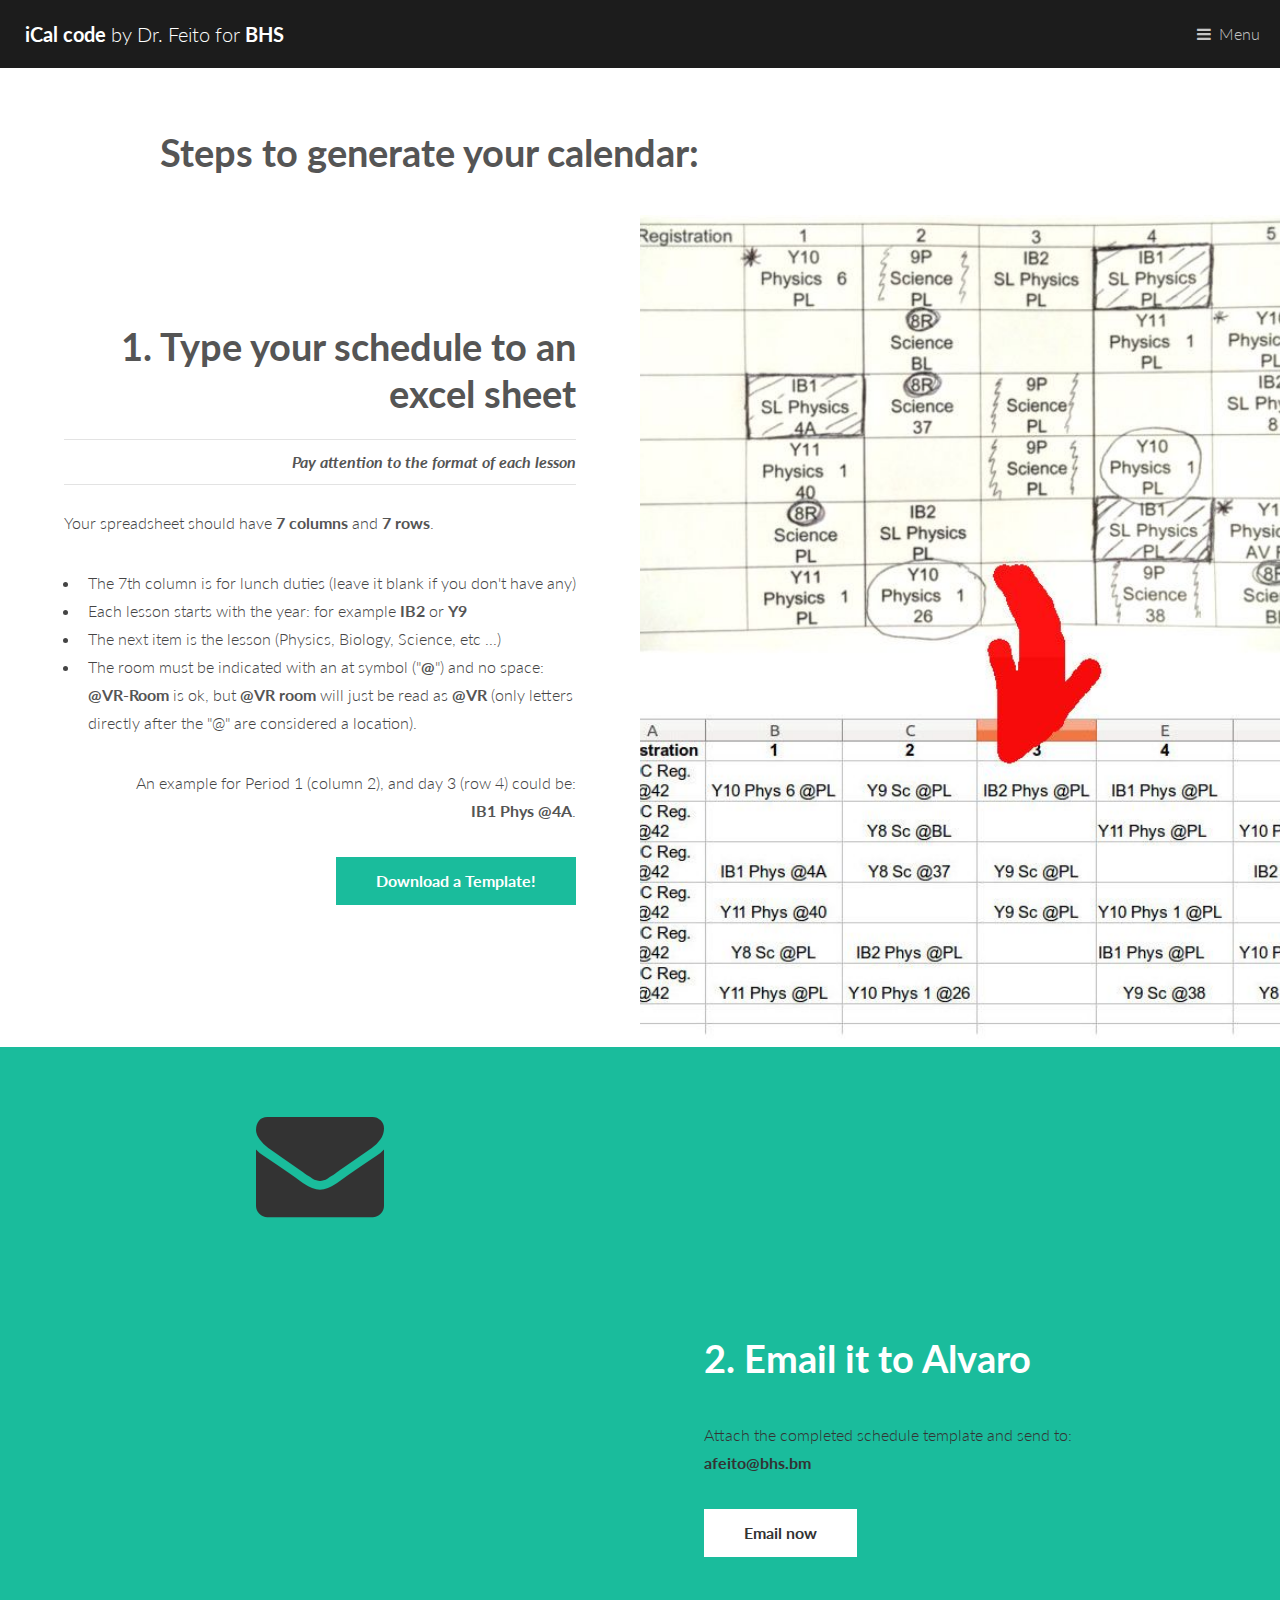
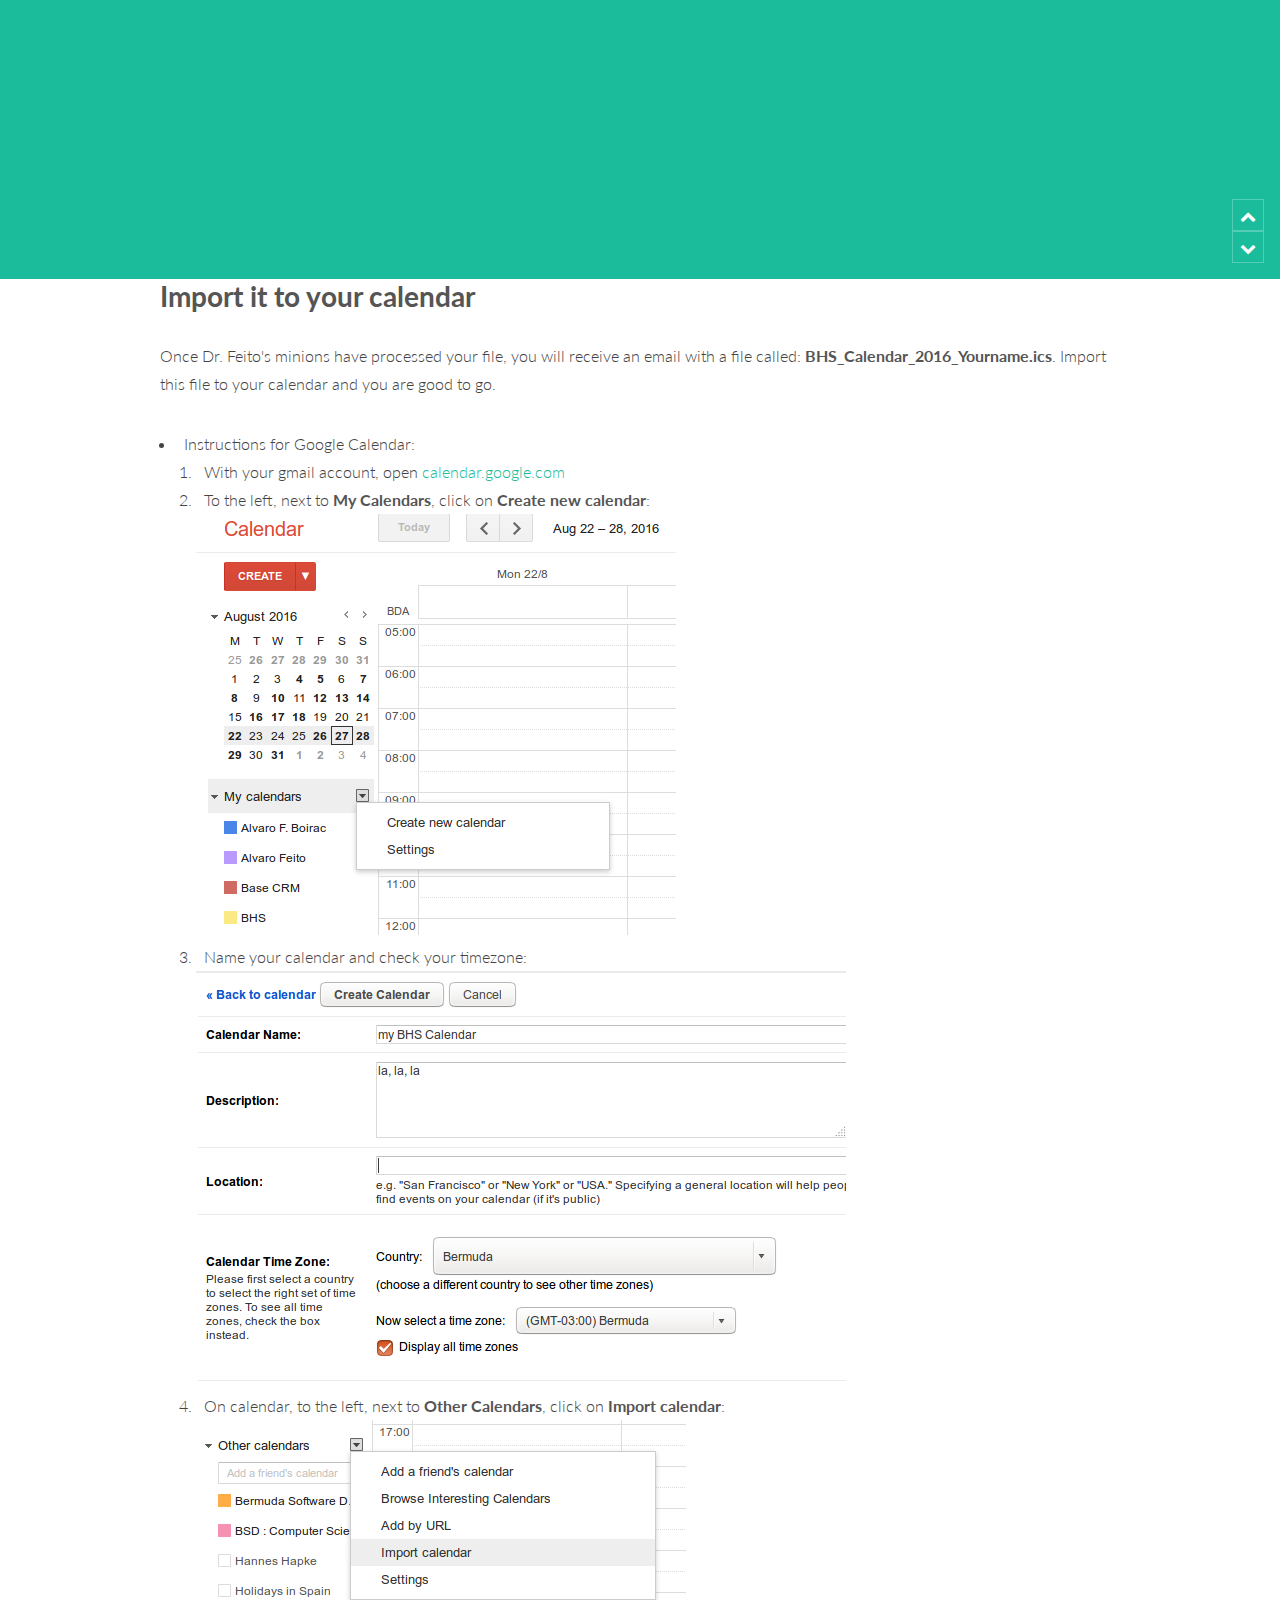
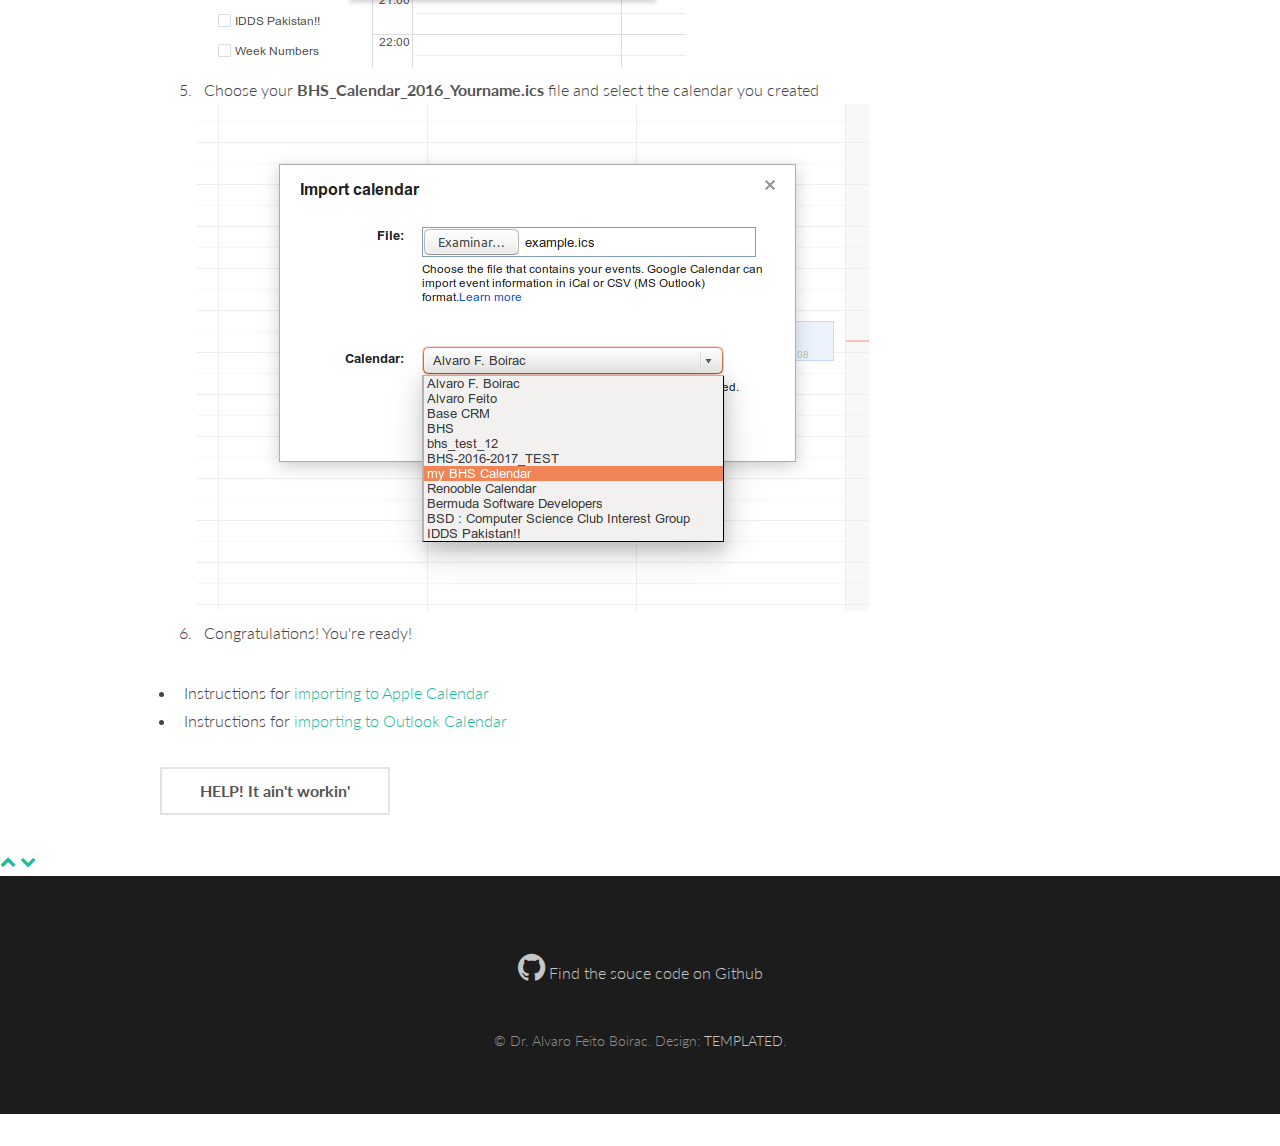
==== commit 0b2e815f: "relative URL fix" ====
--- a/get-started/index.html
+++ b/get-started/index.html
@@ -24,9 +24,9 @@
 		<!-- Nav -->
 			<nav id="menu">
 				<ul class="links">
-					<li><a href="/">Home</a></li>
-					<li><a href="/get-started/">Get Calendar</a></li>
-     				<li><a href="/help/">Help</a></li>
+					<li><a href="../">Home</a></li>
+					<li><a href="#">Get Calendar</a></li>
+     				<li><a href="../help/">Help</a></li>
 <!-- 					<li><a href="elements.html">Elements</a></li> -->
 				</ul>
 			</nav>
@@ -44,7 +44,7 @@
 				<div class="content">
 					<div class="inner">
 						<header>
-							<h2><a href="getting_started.html">1. Type your schedule to an excel sheet</a></h2>
+							<h2>1. Type your schedule to an excel sheet</h2>
 							<p class="info"><strong>Pay attention to the format of each lesson</strong></p>
 						</header>
 
@@ -76,7 +76,7 @@
 				<div class="content">
 					<div class="inner">
 						<header>
-							<h2><a href="getting_started.html" style="color:#333;">2. Email it to Alvaro</a></h2>
+							<h2>2. Email it to Alvaro</h2>
 
 
 						</header>
@@ -102,7 +102,7 @@
  -->				<div class="content">
 					<div id="#instructions" class="inner">
 						<header>
-							<h2><a href="getting_started.html">Import it to your calendar</a></h2>
+							<h2>Import it to your calendar</h2>
 <!-- 							<p class="info">3 days ago by <a href="#">Jane Doe</a></p> -->
 						</header>
 						<p>Once Dr. Feito's minions have processed your file, you will receive an email with a file called:
@@ -129,7 +129,7 @@
 						</ul>
 						</p>
 						<ul class="actions">
-							<li><a href="help.html" class="button alt">HELP! It ain't workin'</a></li>
+							<li><a href="../help/" class="button alt">HELP! It ain't workin'</a></li>
 						</ul>
 					</div>
 					<div class="postnav">
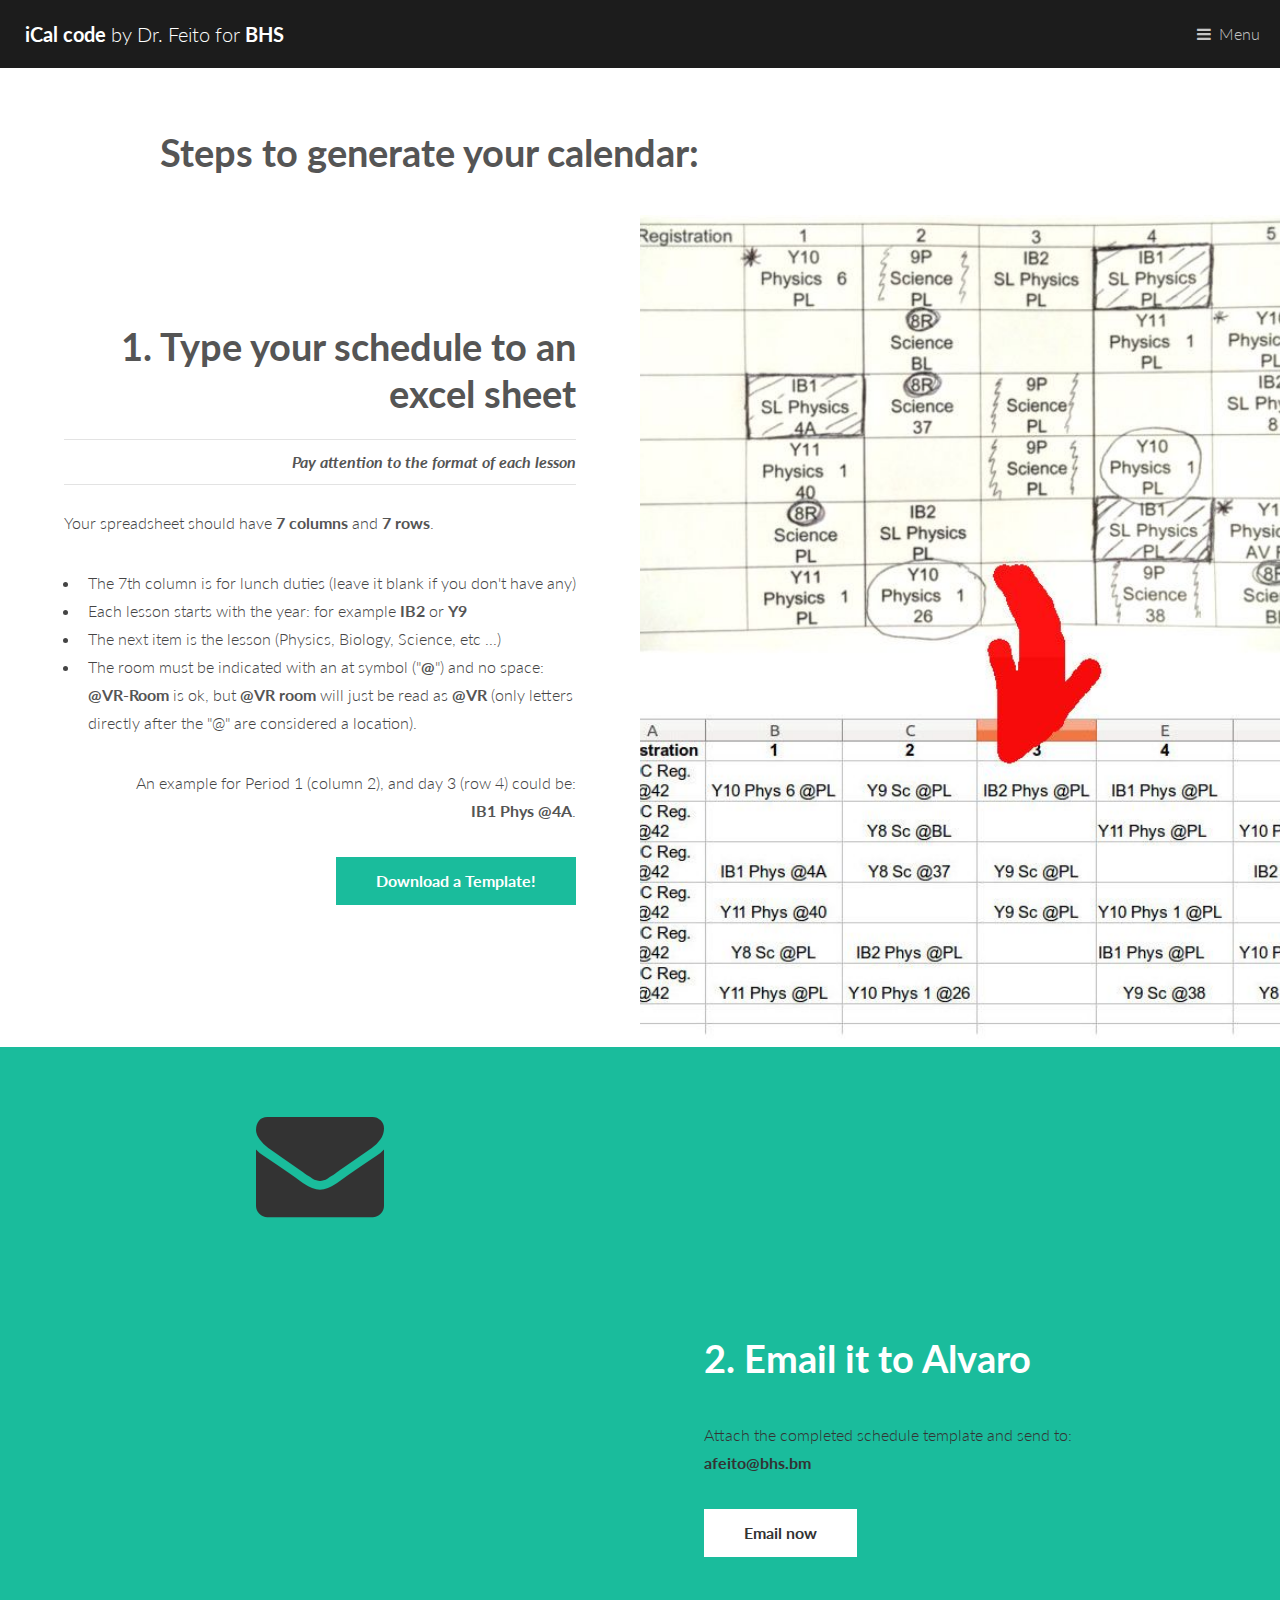
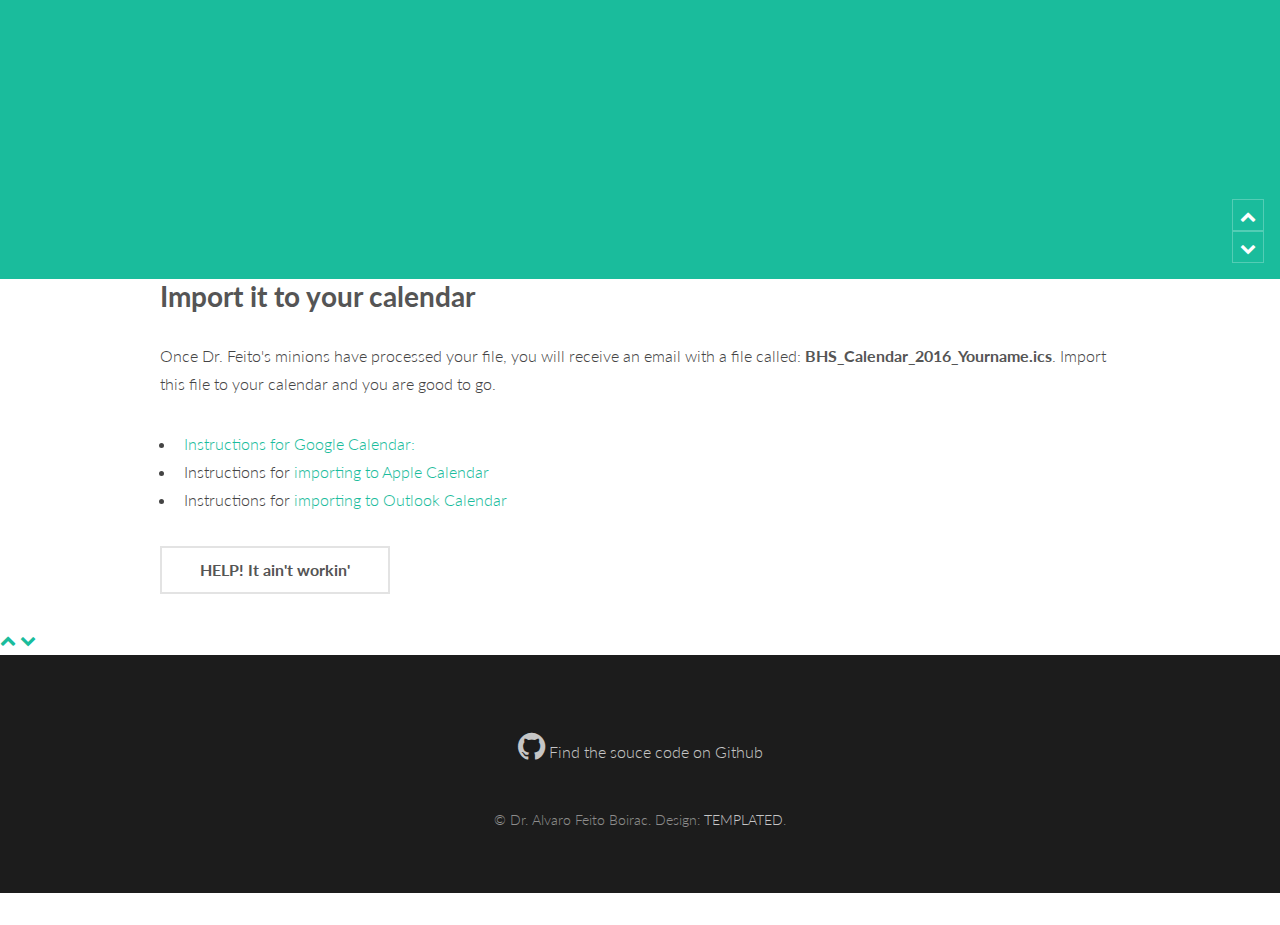
==== commit c57c53cc: "more detailed export tutorials" ====
--- a/get-started/index.html
+++ b/get-started/index.html
@@ -15,7 +15,7 @@
 
 		<!-- Header -->
 			<header id="header">
-				<a href="/" class="logo"><strong>iCal code</strong> by Dr. Feito for <strong>BHS</strong></a>
+				<a href="../" class="logo"><strong>iCal code</strong> by Dr. Feito for <strong>BHS</strong></a>
 				<nav>
 					<a href="#menu">Menu</a>
 				</nav>
@@ -110,22 +110,13 @@
 						</p>
 						<p>
 						<ul>
-							<li>Instructions for Google Calendar:</li>
-							<ol>
-							<li> With your gmail account, open <a href="https://calendar.google.com/"> calendar.google.com </a></li>
-							<li> To the left, next to <strong>My Calendars</strong>, click on <strong>Create new calendar</strong>:</li>
-							<img src="../images/tutorial_1.png">
-							<li> Name your calendar and check your timezone: </li>
-							<img src="../images/tutorial_2.png">
-							<li> On calendar, to the left, next to <strong>Other Calendars</strong>, click on <strong>Import calendar</strong>: </li>
-							<img src="../images/tutorial_3.png">
-							<li> Choose your <strong>BHS_Calendar_2016_Yourname.ics</strong> file and select the calendar you created</li>
-							<img src="../images/tutorial_4.png">
-							<li>Congratulations! You're ready!</li>
-							</ol>
+							<li>
+								<a href="/google/">Instructions for Google Calendar:</a>
+							</li>
 
 							<li>Instructions for <a href="https://support.apple.com/kb/PH11524?locale=en_GB">importing to Apple Calendar</a></li>
-							<li>Instructions for <a href="https://support.office.com/en-us/article/Import-or-subscribe-to-a-calendar-in-Outlook-com-or-Outlook-on-the-web-CFF1429C-5AF6-41EC-A5B4-74F2C278E98C">importing to Outlook Calendar</a></li>
+
+							<li>Instructions for <a href="outlook/">importing to Outlook Calendar</a></li>
 						</ul>
 						</p>
 						<ul class="actions">
